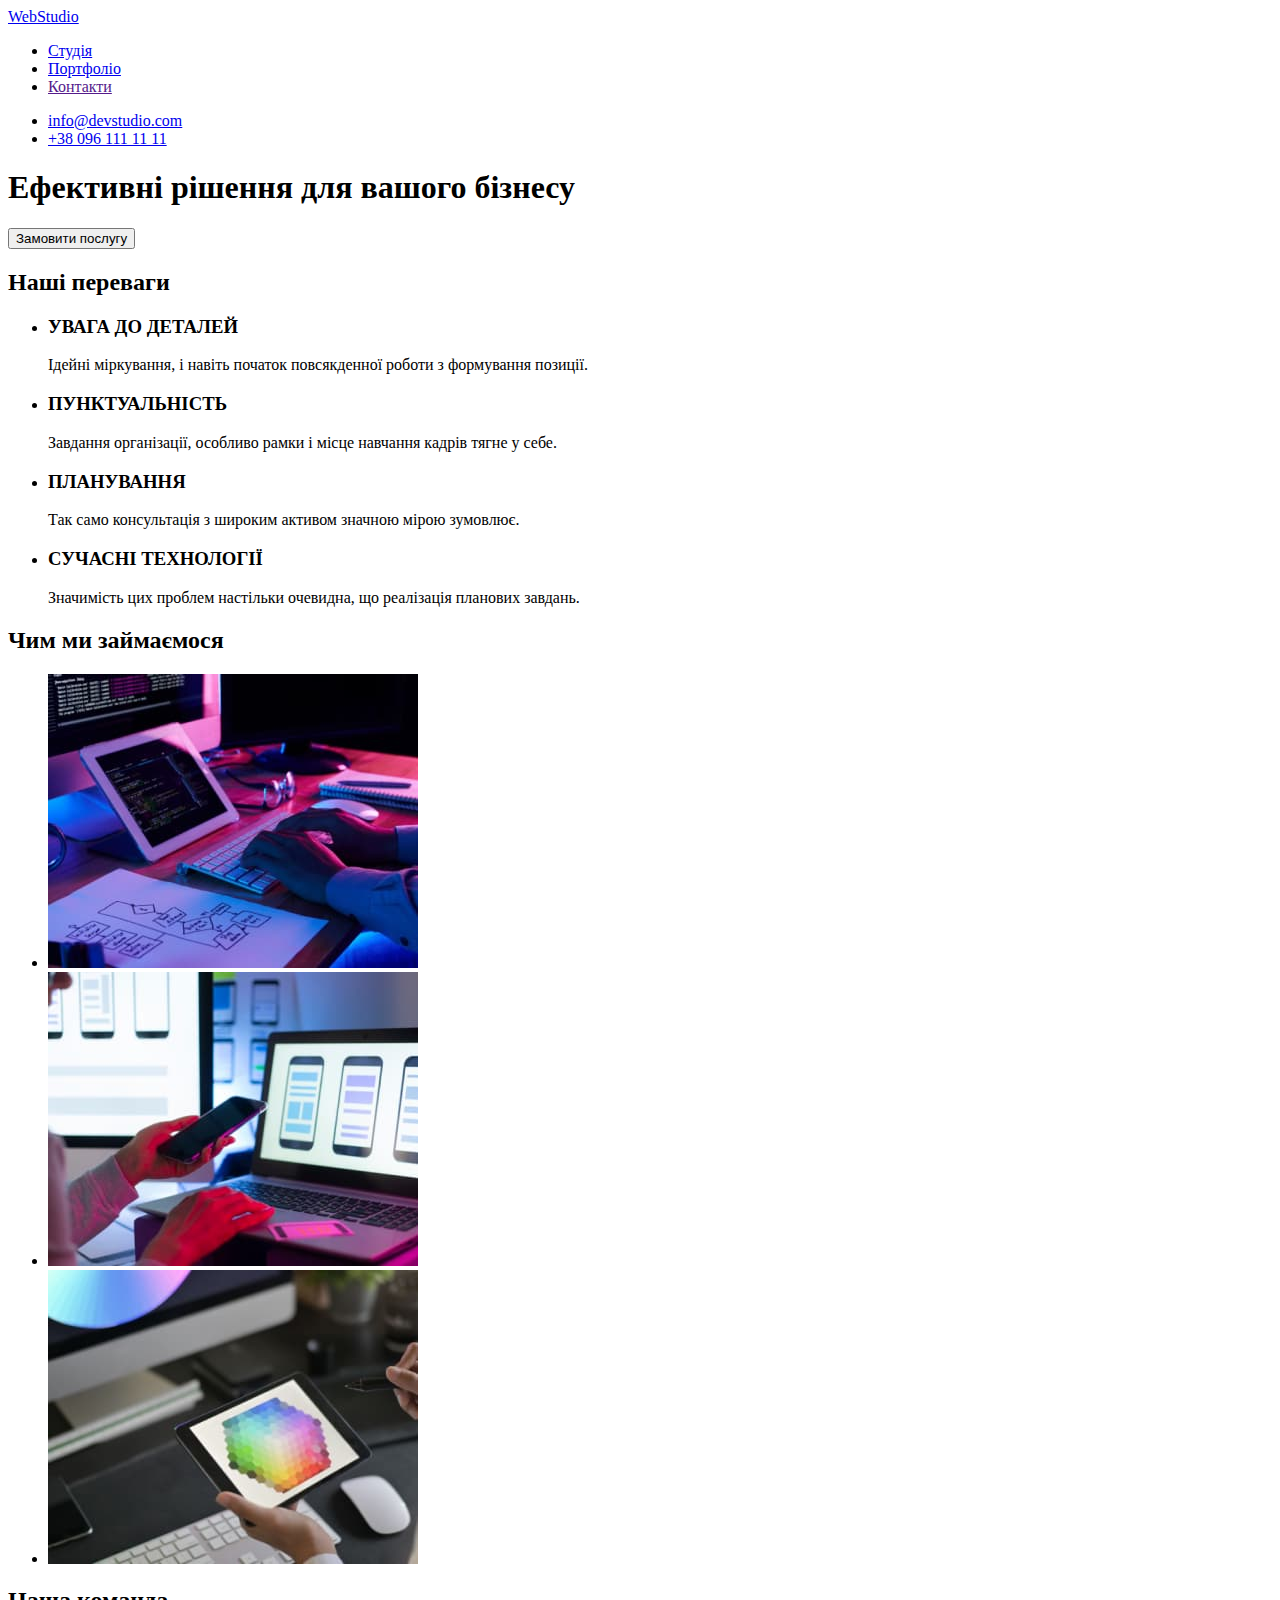
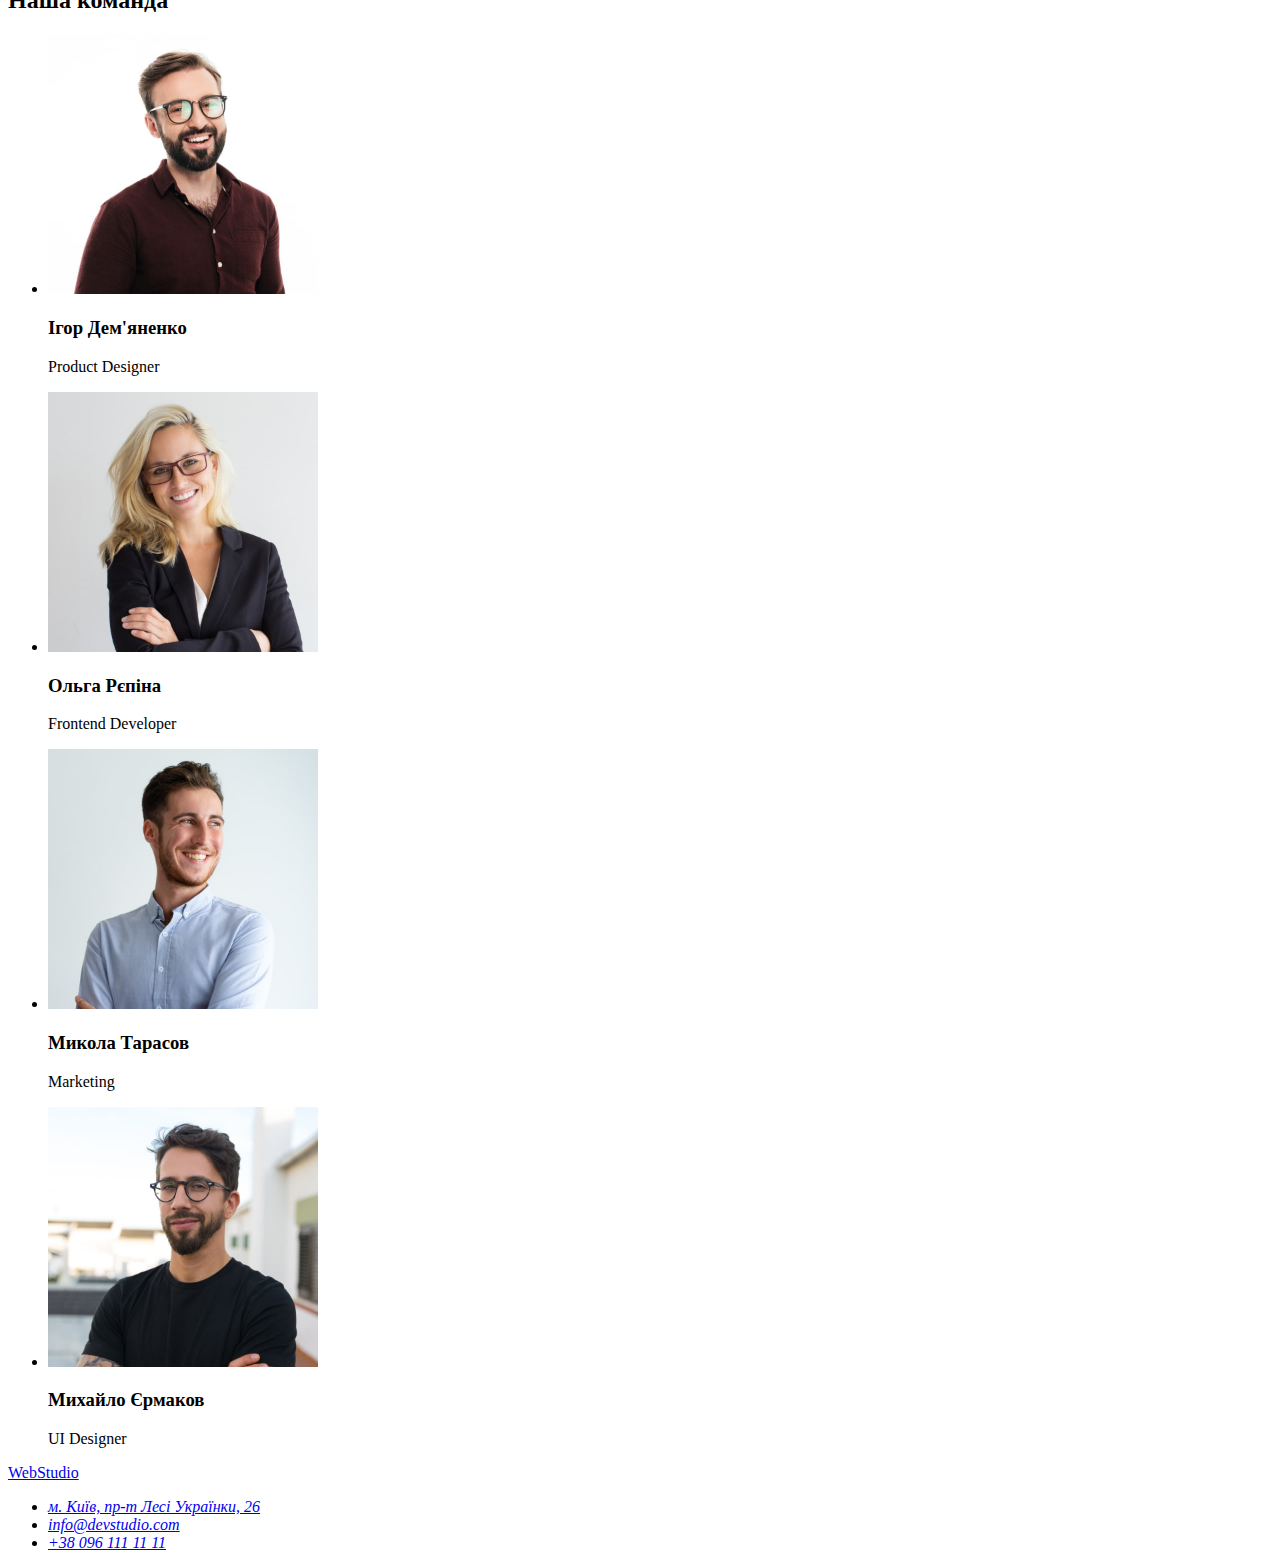
==== index.html @ 8eeb4681 "Portfolio" ====
<!DOCTYPE html>
<html lang="uk">
  <head>
    <meta charset="UTF-8" />
    <meta http-equiv="X-UA-Compatible" content="IE=edge" />
    <meta name="viewport" content="width=device-width, initial-scale=1.0" />
    <title>Document</title>
  </head>
  <body>
    <!--Header-->
    <header>
      <nav>
        <a href="./index.html">WebStudio</a>
        <ul>
          <li><a href="./index.html">Студія</a></li>
          <li><a href="./portfolio.html">Портфоліо</a></li>
          <li><a href="">Контакти</a></li>
        </ul>
      </nav>
      <ul>
        <li><a href="mailto:info@devstudio.com">info@devstudio.com</a></li>
        <li><a href="tel:+380961111111">+38 096 111 11 11</a></li>
      </ul>
    </header>
    <!-- Main -->
    <main>
      <!--Hero-->
      <section>
        <h1>Ефективні рішення для вашого бізнесу</h1>
        <button type="button">Замовити послугу</button>
      </section>
      <!--Our advantages-->
      <section>
        <h2>Наші переваги</h2>
        <ul>
          <li>
            <h3>УВАГА ДО ДЕТАЛЕЙ</h3>
            <p>Ідейні міркування, і навіть початок повсякденної роботи з формування позиції.</p>
          </li>
          <li>
            <h3>ПУНКТУАЛЬНІСТЬ</h3>
            <p>Завдання організації, особливо рамки і місце навчання кадрів тягне у себе.</p>
          </li>
          <li>
            <h3>ПЛАНУВАННЯ</h3>
            <p>Так само консультація з широким активом значною мірою зумовлює.</p>
          </li>
          <li>
            <h3>СУЧАСНІ ТЕХНОЛОГІЇ</h3>
            <p>Значимість цих проблем настільки очевидна, що реалізація планових завдань.</p>
          </li>
        </ul>
      </section>
      <!--What do we do?-->
      <section>
        <h2>Чим ми займаємося</h2>
        <ul>
          <li><img src="./imajes/img1.jpg" alt="Працює за комп'ютером" width="370" /></li>
          <li><img src="./imajes/img2.jpg" alt="Працює за комп'ютером" width="370" /></li>
          <li><img src="./imajes/img3.jpg" alt="Працює за комп'ютером" width="370" /></li>
        </ul>
      </section>
      <!-- Our team -->
      <section>
        <h2>Наша команда</h2>
        <ul>
          <li>
            <img
              src="./imajes/product_designer.jpg"
              alt="Фото продуктового дизайнера"
              width="270"
            />
            <h3>Ігор Дем'яненко</h3>
            <p>Product Designer</p>
          </li>
          <li>
            <img
              src="./imajes/front-end-developer.jpg"
              alt="Фото фронтенд розробника"
              width="270"
            />
            <h3>Ольга Рєпіна</h3>
            <p>Frontend Developer</p>
          </li>
          <li>
            <img src="./imajes/marketiing.jpg" alt="Фото маркетолога" width="270" />
            <h3>Микола Тарасов</h3>
            <p>Marketing</p>
          </li>
          <li>
            <img src="./imajes/ui-designer.jpg" alt="Фото дизайнера" width="270" />
            <h3>Михайло Єрмаков</h3>
            <p>UI Designer</p>
          </li>
        </ul>
      </section>
    </main>
    <!-- Footeer -->
    <footer>
      <a href="./index.html">WebStudio</a>
      <address>
        <ul>
          <li>
            <a href="https://goo.gl/maps/4eTBozPo4Wdr3xK28" target="_blank" rel="noopener nofollow">
              м. Київ, пр-т Лесі Українки, 26
            </a>
          </li>
          <li>
            <a href="mailto:info@devstudio.com">info@devstudio.com</a>
          </li>
          <li>
            <a href="tel:+380961111111">+38 096 111 11 11</a>
          </li>
        </ul>
      </address>
    </footer>
  </body>
</html>
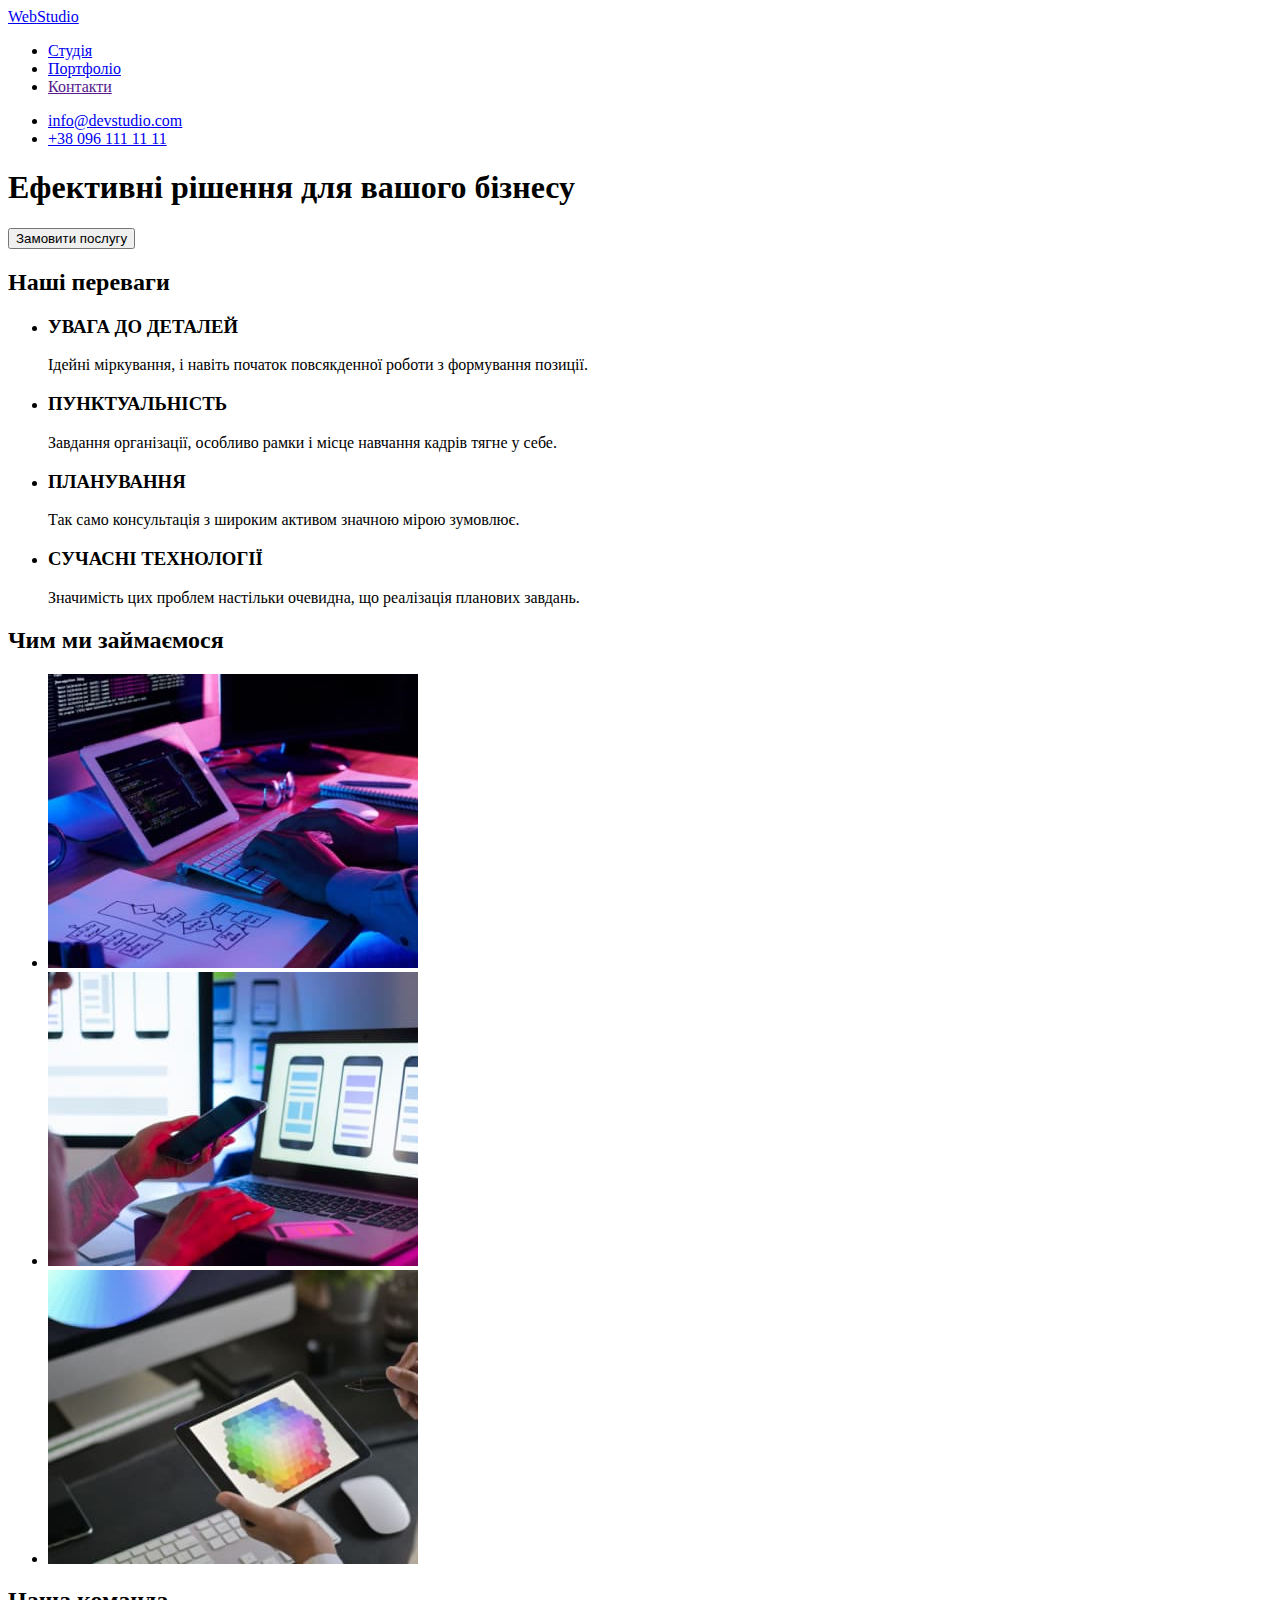
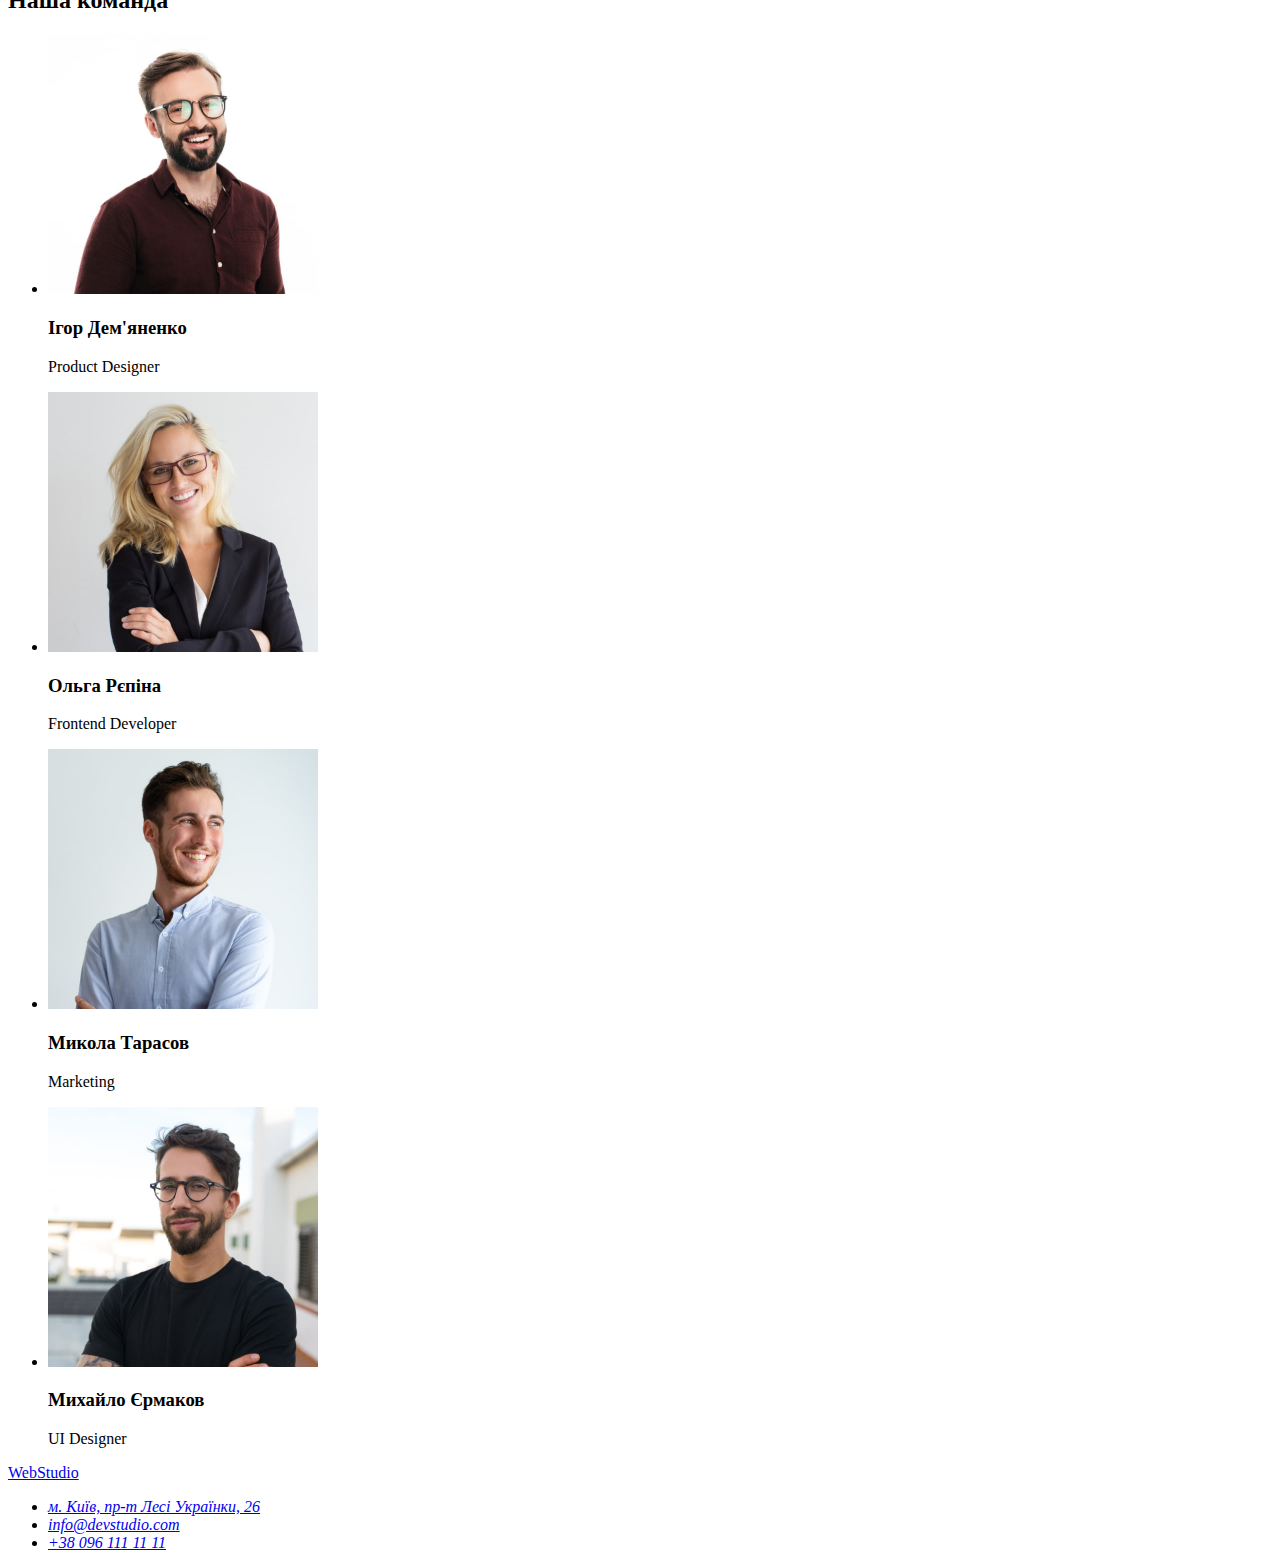
==== commit 86fae9e8: "CSS for portfolio page" ====
--- a/index.html
+++ b/index.html
@@ -5,21 +5,41 @@
     <meta http-equiv="X-UA-Compatible" content="IE=edge" />
     <meta name="viewport" content="width=device-width, initial-scale=1.0" />
     <title>Document</title>
+    <link rel="preconnect" href="https://fonts.googleapis.com" />
+    <link rel="preconnect" href="https://fonts.gstatic.com" crossorigin />
+    <link
+      href="https://fonts.googleapis.com/css2?family=Raleway:wght@700&family=Roboto:wght@400;500;700;900&display=swap"
+      rel="stylesheet"
+    />
+    <link rel="stylesheet" href="./css/index.html.styles.css" />
   </head>
   <body>
     <!--Header-->
-    <header>
+    <header class="site-header">
       <nav>
-        <a href="./index.html">WebStudio</a>
-        <ul>
-          <li><a href="./index.html">Студія</a></li>
-          <li><a href="./portfolio.html">Портфоліо</a></li>
-          <li><a href="">Контакти</a></li>
+        <a href="./index.html" class="site-logo link"
+          ><span class="word-web">Web</span
+          ><span class="word-studio">Studio</span>
+        </a>
+        <ul class="site-nav list">
+          <li><a href="./index.html" class="site-nav-link link">Студія</a></li>
+          <li>
+            <a href="./portfolio.html" class="site-nav-link link">Портфоліо</a>
+          </li>
+          <li><a href="" class="site-nav-link link">Контакти</a></li>
         </ul>
       </nav>
-      <ul>
-        <li><a href="mailto:info@devstudio.com">info@devstudio.com</a></li>
-        <li><a href="tel:+380961111111">+38 096 111 11 11</a></li>
+      <ul class="site-auth list">
+        <li>
+          <a href="mailto:info@devstudio.com" class="site-mail link"
+            >info@devstudio.com</a
+          >
+        </li>
+        <li>
+          <a href="tel:+380961111111" class="site-tel link"
+            >+38 096 111 11 11</a
+          >
+        </li>
       </ul>
     </header>
     <!-- Main -->
@@ -35,19 +55,30 @@
         <ul>
           <li>
             <h3>УВАГА ДО ДЕТАЛЕЙ</h3>
-            <p>Ідейні міркування, і навіть початок повсякденної роботи з формування позиції.</p>
+            <p>
+              Ідейні міркування, і навіть початок повсякденної роботи з
+              формування позиції.
+            </p>
           </li>
           <li>
             <h3>ПУНКТУАЛЬНІСТЬ</h3>
-            <p>Завдання організації, особливо рамки і місце навчання кадрів тягне у себе.</p>
+            <p>
+              Завдання організації, особливо рамки і місце навчання кадрів тягне
+              у себе.
+            </p>
           </li>
           <li>
             <h3>ПЛАНУВАННЯ</h3>
-            <p>Так само консультація з широким активом значною мірою зумовлює.</p>
+            <p>
+              Так само консультація з широким активом значною мірою зумовлює.
+            </p>
           </li>
           <li>
             <h3>СУЧАСНІ ТЕХНОЛОГІЇ</h3>
-            <p>Значимість цих проблем настільки очевидна, що реалізація планових завдань.</p>
+            <p>
+              Значимість цих проблем настільки очевидна, що реалізація планових
+              завдань.
+            </p>
           </li>
         </ul>
       </section>
@@ -55,9 +86,27 @@
       <section>
         <h2>Чим ми займаємося</h2>
         <ul>
-          <li><img src="./imajes/img1.jpg" alt="Працює за комп'ютером" width="370" /></li>
-          <li><img src="./imajes/img2.jpg" alt="Працює за комп'ютером" width="370" /></li>
-          <li><img src="./imajes/img3.jpg" alt="Працює за комп'ютером" width="370" /></li>
+          <li>
+            <img
+              src="./imajes/img1.jpg"
+              alt="Працює за комп'ютером"
+              width="370"
+            />
+          </li>
+          <li>
+            <img
+              src="./imajes/img2.jpg"
+              alt="Працює за комп'ютером"
+              width="370"
+            />
+          </li>
+          <li>
+            <img
+              src="./imajes/img3.jpg"
+              alt="Працює за комп'ютером"
+              width="370"
+            />
+          </li>
         </ul>
       </section>
       <!-- Our team -->
@@ -83,12 +132,20 @@
             <p>Frontend Developer</p>
           </li>
           <li>
-            <img src="./imajes/marketiing.jpg" alt="Фото маркетолога" width="270" />
+            <img
+              src="./imajes/marketiing.jpg"
+              alt="Фото маркетолога"
+              width="270"
+            />
             <h3>Микола Тарасов</h3>
             <p>Marketing</p>
           </li>
           <li>
-            <img src="./imajes/ui-designer.jpg" alt="Фото дизайнера" width="270" />
+            <img
+              src="./imajes/ui-designer.jpg"
+              alt="Фото дизайнера"
+              width="270"
+            />
             <h3>Михайло Єрмаков</h3>
             <p>UI Designer</p>
           </li>
@@ -101,7 +158,11 @@
       <address>
         <ul>
           <li>
-            <a href="https://goo.gl/maps/4eTBozPo4Wdr3xK28" target="_blank" rel="noopener nofollow">
+            <a
+              href="https://goo.gl/maps/4eTBozPo4Wdr3xK28"
+              target="_blank"
+              rel="noopener nofollow"
+            >
               м. Київ, пр-т Лесі Українки, 26
             </a>
           </li>
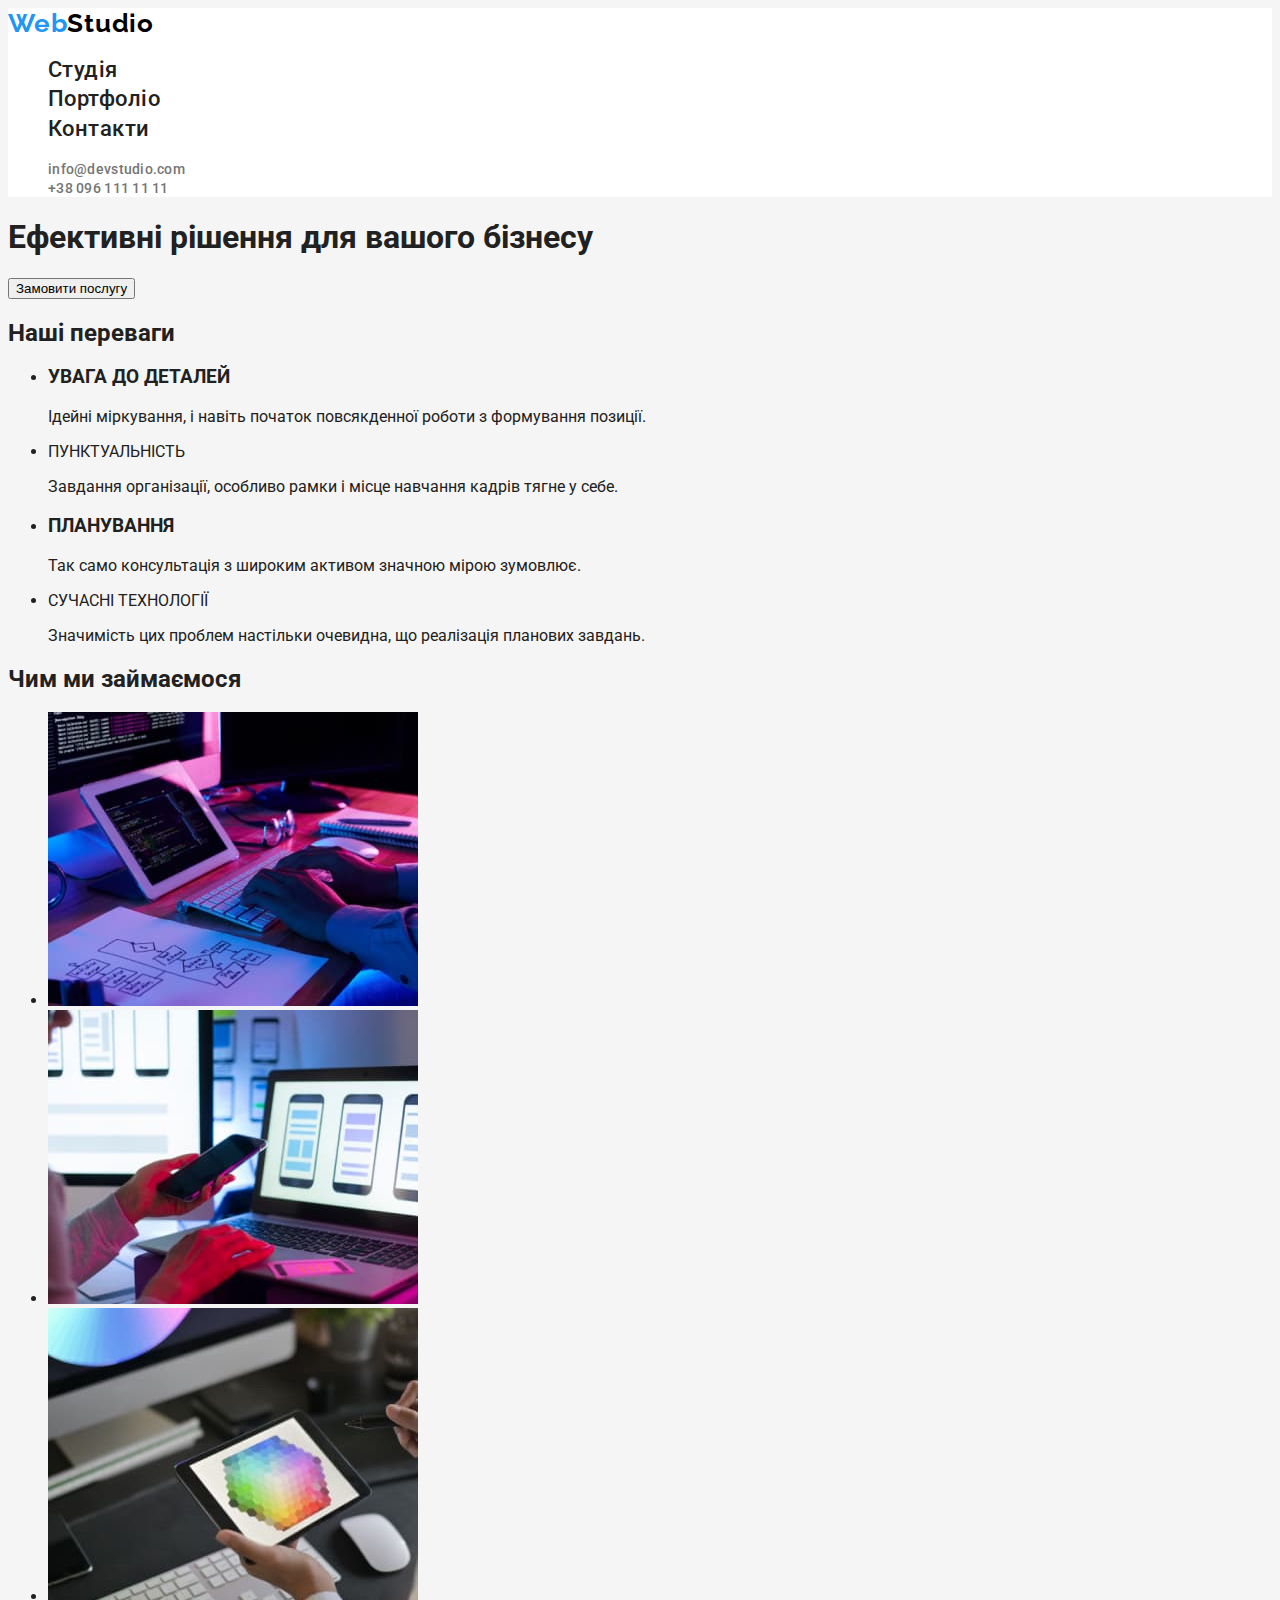
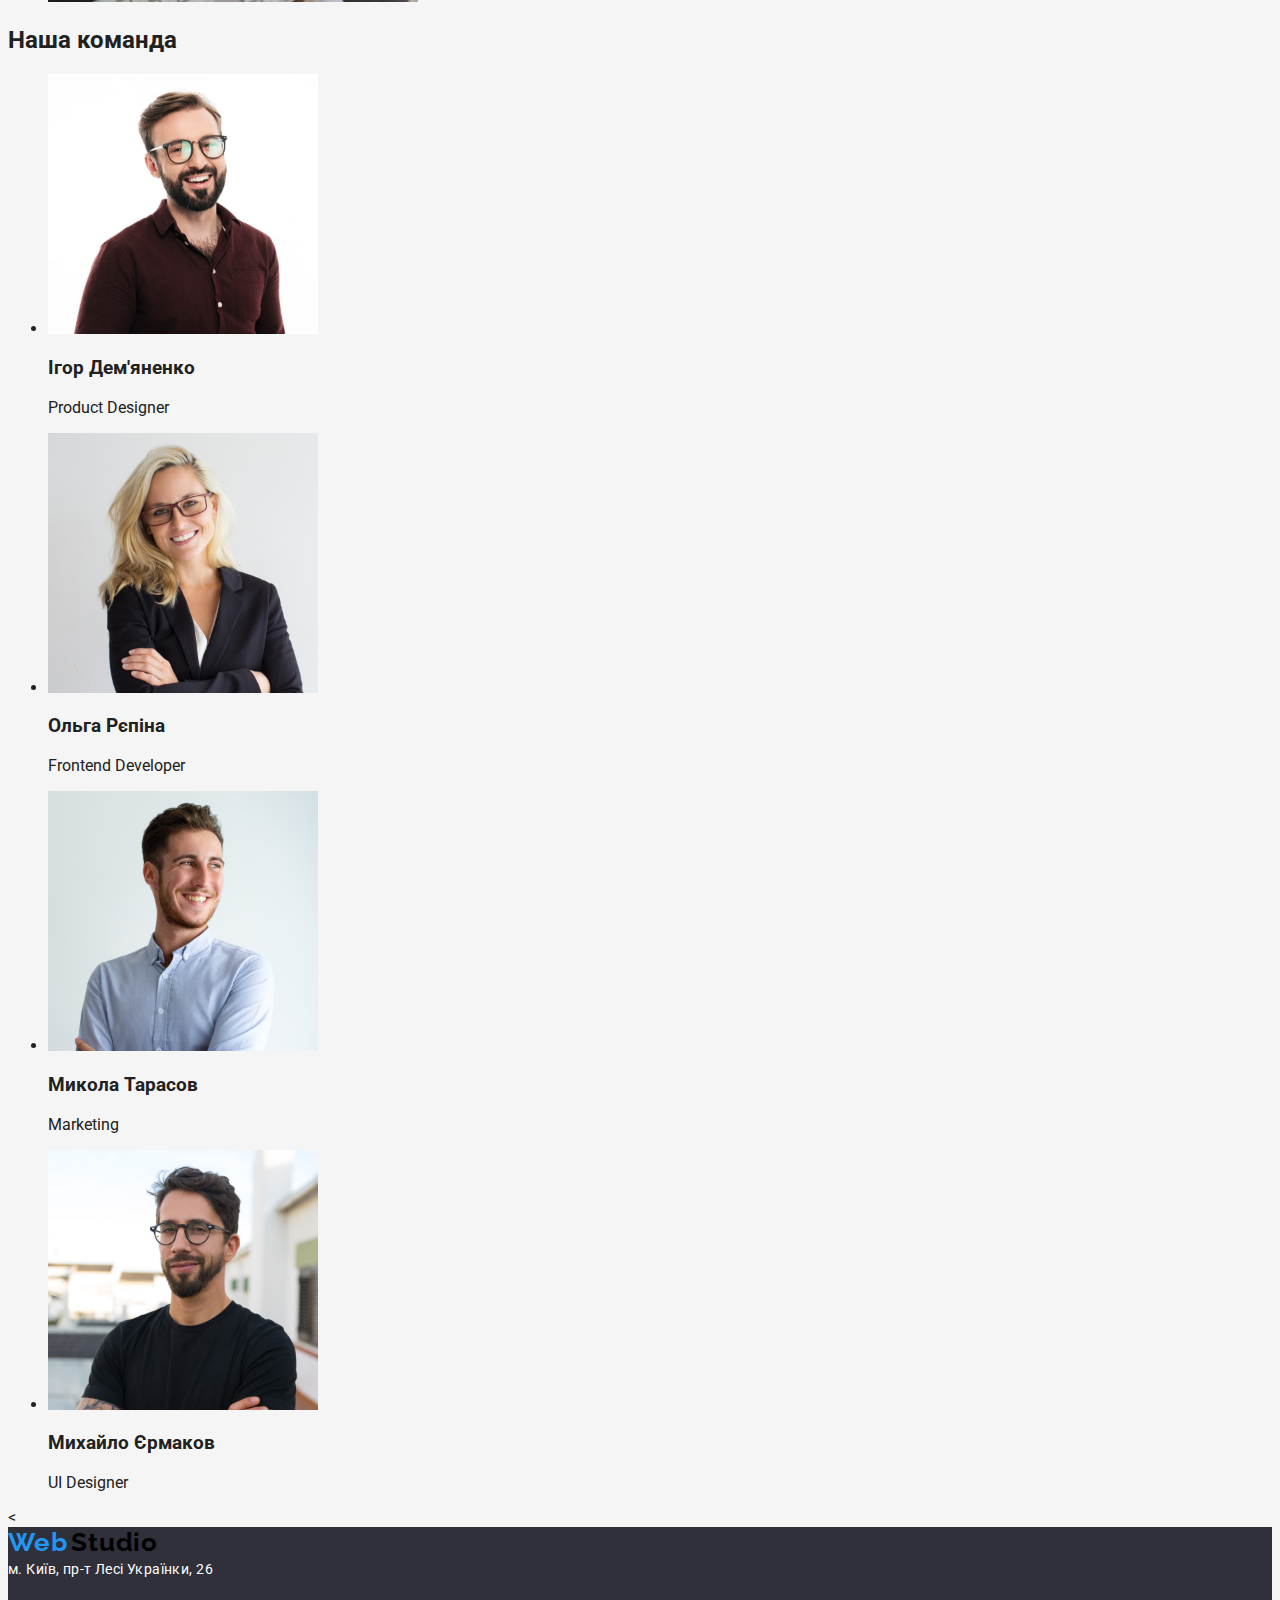
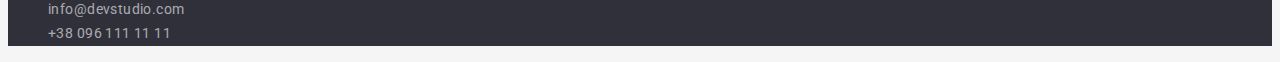
==== commit 5ce1590e: "index html added classes" ====
--- a/index.html
+++ b/index.html
@@ -11,15 +11,15 @@
       href="https://fonts.googleapis.com/css2?family=Raleway:wght@700&family=Roboto:wght@400;500;700;900&display=swap"
       rel="stylesheet"
     />
-    <link rel="stylesheet" href="./css/index.html.styles.css" />
+    <link rel="stylesheet" href="./css/styles.css" />
   </head>
   <body>
     <!--Header-->
     <header class="site-header">
       <nav>
         <a href="./index.html" class="site-logo link"
-          ><span class="word-web">Web</span
-          ><span class="word-studio">Studio</span>
+          ><span class="logo-word-web">Web</span
+          ><span class="logo-word-studio">Studio</span>
         </a>
         <ul class="site-nav list">
           <li><a href="./index.html" class="site-nav-link link">Студія</a></li>
@@ -29,53 +29,53 @@
           <li><a href="" class="site-nav-link link">Контакти</a></li>
         </ul>
       </nav>
-      <ul class="site-auth list">
+      <ul class="list">
         <li>
-          <a href="mailto:info@devstudio.com" class="site-mail link"
+          <a href="mailto:info@devstudio.com" class="site-nav-contacts link"
             >info@devstudio.com</a
           >
         </li>
         <li>
-          <a href="tel:+380961111111" class="site-tel link"
+          <a href="tel:+380961111111" class="site-nav-contacts link"
             >+38 096 111 11 11</a
           >
         </li>
       </ul>
     </header>
     <!-- Main -->
-    <main>
+    <main class="studio-main">
       <!--Hero-->
-      <section>
-        <h1>Ефективні рішення для вашого бізнесу</h1>
-        <button type="button">Замовити послугу</button>
+      <section class="studio-hero">
+        <h1 class="studiio-hero-title">Ефективні рішення для вашого бізнесу</h1>
+        <button type="button" class="studiio-hero-btn">Замовити послугу</button>
       </section>
       <!--Our advantages-->
-      <section>
-        <h2>Наші переваги</h2>
-        <ul>
-          <li>
-            <h3>УВАГА ДО ДЕТАЛЕЙ</h3>
-            <p>
+      <section class="advantages">
+        <h2 class="advantages-title">Наші переваги</h2>
+        <ul class="advantages-list">
+          <li class="advanteges-item">
+            <h3 class="advantages-name">УВАГА ДО ДЕТАЛЕЙ</h3>
+            <p class="advantages-text">
               Ідейні міркування, і навіть початок повсякденної роботи з
               формування позиції.
             </p>
           </li>
-          <li>
-            <h3>ПУНКТУАЛЬНІСТЬ</h3>
-            <p>
+          <li class="advanteges-item">
+            <h class="advantages-name" 3>ПУНКТУАЛЬНІСТЬ</h>
+            <p class="advantages-text">
               Завдання організації, особливо рамки і місце навчання кадрів тягне
               у себе.
             </p>
           </li>
-          <li>
-            <h3>ПЛАНУВАННЯ</h3>
-            <p>
+          <li class="advanteges-item">
+            <h3 class="advantages-name">ПЛАНУВАННЯ</h3>
+            <p class="advantages-text">
               Так само консультація з широким активом значною мірою зумовлює.
             </p>
           </li>
-          <li>
-            <h3>СУЧАСНІ ТЕХНОЛОГІЇ</h3>
-            <p>
+          <li class="advanteges-item">
+            <h class="advantages-name" 3>СУЧАСНІ ТЕХНОЛОГІЇ</h>
+            <p class="advantages-text">
               Значимість цих проблем настільки очевидна, що реалізація планових
               завдань.
             </p>
@@ -83,24 +83,24 @@
         </ul>
       </section>
       <!--What do we do?-->
-      <section>
-        <h2>Чим ми займаємося</h2>
-        <ul>
-          <li>
+      <section class="company-servise">
+        <h2 class="service-title">Чим ми займаємося</h2>
+        <ul class="serviise-list">
+          <li class="service-item">
             <img
               src="./imajes/img1.jpg"
               alt="Працює за комп'ютером"
               width="370"
             />
           </li>
-          <li>
+          <li class="service-item">
             <img
               src="./imajes/img2.jpg"
               alt="Працює за комп'ютером"
               width="370"
             />
           </li>
-          <li>
+          <li class="service-item">
             <img
               src="./imajes/img3.jpg"
               alt="Працює за комп'ютером"
@@ -110,67 +110,78 @@
         </ul>
       </section>
       <!-- Our team -->
-      <section>
-        <h2>Наша команда</h2>
-        <ul>
-          <li>
+      <section class="team">
+        <h2 class="team-title">Наша команда</h2>
+        <ul class="team-list">
+          <li class="team-item">
             <img
               src="./imajes/product_designer.jpg"
               alt="Фото продуктового дизайнера"
               width="270"
+              class="team-img"
             />
-            <h3>Ігор Дем'яненко</h3>
-            <p>Product Designer</p>
+            <h3 class="team-member">Ігор Дем'яненко</h3>
+            <p class="team-post">Product Designer</p>
           </li>
-          <li>
+          <li class="team-item">
             <img
               src="./imajes/front-end-developer.jpg"
               alt="Фото фронтенд розробника"
               width="270"
+              class="team-img"
             />
-            <h3>Ольга Рєпіна</h3>
-            <p>Frontend Developer</p>
+            <h3 class="team-member">Ольга Рєпіна</h3>
+            <p class="team-post">Frontend Developer</p>
           </li>
-          <li>
+          <li class="team-item">
             <img
               src="./imajes/marketiing.jpg"
               alt="Фото маркетолога"
               width="270"
+              class="team-img"
             />
-            <h3>Микола Тарасов</h3>
-            <p>Marketing</p>
+            <h3 class="team-member">Микола Тарасов</h3>
+            <p class="team-post">Marketing</p>
           </li>
-          <li>
+          <li class="team-item">
             <img
               src="./imajes/ui-designer.jpg"
               alt="Фото дизайнера"
               width="270"
+              class="team-img"
             />
-            <h3>Михайло Єрмаков</h3>
-            <p>UI Designer</p>
+            <h3 class="team-member">Михайло Єрмаков</h3>
+            <p class="team-post">UI Designer</p>
           </li>
         </ul>
       </section>
     </main>
     <!-- Footeer -->
-    <footer>
-      <a href="./index.html">WebStudio</a>
-      <address>
-        <ul>
+    <
+    <footer class="footeer">
+      <a href="./index.html" class="site-logo link">
+        <span class="logo-word-web">Web</span>
+        <span class="logo-word-studio">Studio</span>
+      </a>
+      <address class="adress">
+        <a
+          href="https://goo.gl/maps/4eTBozPo4Wdr3xK28"
+          target="_blank"
+          rel="noopener nofollow"
+          class="map-link link"
+        >
+          м. Київ, пр-т Лесі Українки, 26
+        </a>
+        <ul class="list">
           <li>
-            <a
-              href="https://goo.gl/maps/4eTBozPo4Wdr3xK28"
-              target="_blank"
-              rel="noopener nofollow"
+            <a href="mailto:info@devstudio.com" class="footer-contacts link"
+              >info@devstudio.com</a
             >
-              м. Київ, пр-т Лесі Українки, 26
-            </a>
           </li>
           <li>
-            <a href="mailto:info@devstudio.com">info@devstudio.com</a>
-          </li>
-          <li>
-            <a href="tel:+380961111111">+38 096 111 11 11</a>
+            <a href="tel:+380961111111" class="footer-contacts link"
+              >+38 096 111 11 11</a
+            >
           </li>
         </ul>
       </address>
--- a/css/styles.css
+++ b/css/styles.css
@@ -0,0 +1,141 @@
+:root {
+  /* Colors */
+  --main-text-color: #212121;
+  --main-link-color: #212121;
+  --btn-color: #212121;
+  --btn-background-color: #f5f4fa;
+  --second-text-color: #757575;
+  --third-text-color: #ffffff;
+  --btn-hover-color: #ffffff;
+  --btn-hover-background-color: #2196f3;
+  --main-background-color: #f5f5f5;
+  --link-hover-color: #2196f3;
+  --logo-color-1: #2196f3;
+  --logo-color-2: #000000;
+  --footer-background-color: #2f303a;
+  --header-background-color: #ffffff;
+}
+body {
+  font-family: "roboto", sans-serif;
+  color: var(--main-text-color);
+  background-color: var(--main-background-color);
+}
+.list {
+  list-style: none;
+}
+.link {
+  text-decoration: none;
+}
+.link:hover,
+.link:focus {
+  color: var(--link-hover-color);
+}
+.visually-hidden {
+  position: absolute;
+  white-space: nowrap;
+  width: 1px;
+  height: 1px;
+  overflow: hidden;
+  border: 0;
+  padding: 0;
+  clip: rect(0 0 0 0);
+  clip-path: inset(50%);
+  margin: -1px;
+}
+/* ----------SITE HEADER---------- */
+.site-header {
+  background-color: var(--header-background-color);
+}
+.logo-word-web {
+  font-family: "Raleway", sans-serif;
+  font-style: normal;
+  font-weight: 700;
+  font-size: 26px;
+  line-height: 31px;
+  letter-spacing: 0.03em;
+  color: var(--logo-color-1);
+}
+.logo-word-studio {
+  font-family: "Raleway", sans-serif;
+  font-weight: 700;
+  font-size: 26px;
+  line-height: 1.19;
+  letter-spacing: 0.03em;
+  color: var(--logo-color-2);
+}
+.site-nav-link {
+  font-weight: 500;
+  font-size: 22px;
+  line-height: 1.33;
+  letter-spacing: 0.02em;
+  color: var(--main-link-color);
+}
+.site-nav-contacts {
+  font-weight: 500;
+  font-size: 14px;
+  line-height: 1.14;
+  letter-spacing: 0.02em;
+  color: var(--second-text-color);
+}
+/*----------STUDIIO PAGE MAIN----------*/
+
+/*----------PORTFOLIO PAGE MAIN----------*/
+.filter-btn {
+  font-family: inherit;
+  font-weight: 500;
+  font-size: 16px;
+  line-height: 1.6;
+  text-align: center;
+  letter-spacing: 0.03em;
+  color: var(--btn-color);
+  background: var(--btn-bacground-color);
+}
+.filter-btn:hover,
+.filter-btn:focus {
+  font-family: inherit;
+  font-weight: 500;
+  font-size: 16px;
+  line-height: 1.62;
+  text-align: center;
+  letter-spacing: 0.03em;
+  color: var(--btn-hover-color);
+  background: var(--btn-hover-background-color);
+  box-shadow: 0px 3px 1px rgba(0, 0, 0, 0.1), 0px 1px 2px rgba(0, 0, 0, 0.08),
+    0px 2px 2px rgba(0, 0, 0, 0.12);
+  border-radius: 4px;
+}
+/* ----------PORTFOIO PROJECTS---------- */
+.project-title {
+  font-weight: 700;
+  font-size: 18px;
+  line-height: 2;
+  letter-spacing: 0.06em;
+  color: var(--main-text-color);
+}
+.project-type {
+  font-weight: 400;
+  font-size: 16px;
+  line-height: 1.87;
+  letter-spacing: 0.03em;
+  color: var(--second-text-color);
+}
+/* ----------FOOTER---------- */
+.footeer {
+  background-color: var(--footer-background-color);
+}
+.adress {
+  font-style: normal;
+}
+.map-link {
+  font-size: 14px;
+  line-height: 1.71;
+  letter-spacing: 0.03em;
+  color: var(--third-text-color);
+}
+.footer-contacts {
+  font-weight: 400;
+  font-size: 14px;
+  line-height: 1.71;
+  letter-spacing: 0.03em;
+  color: rgba(255, 255, 255, 0.6);
+}
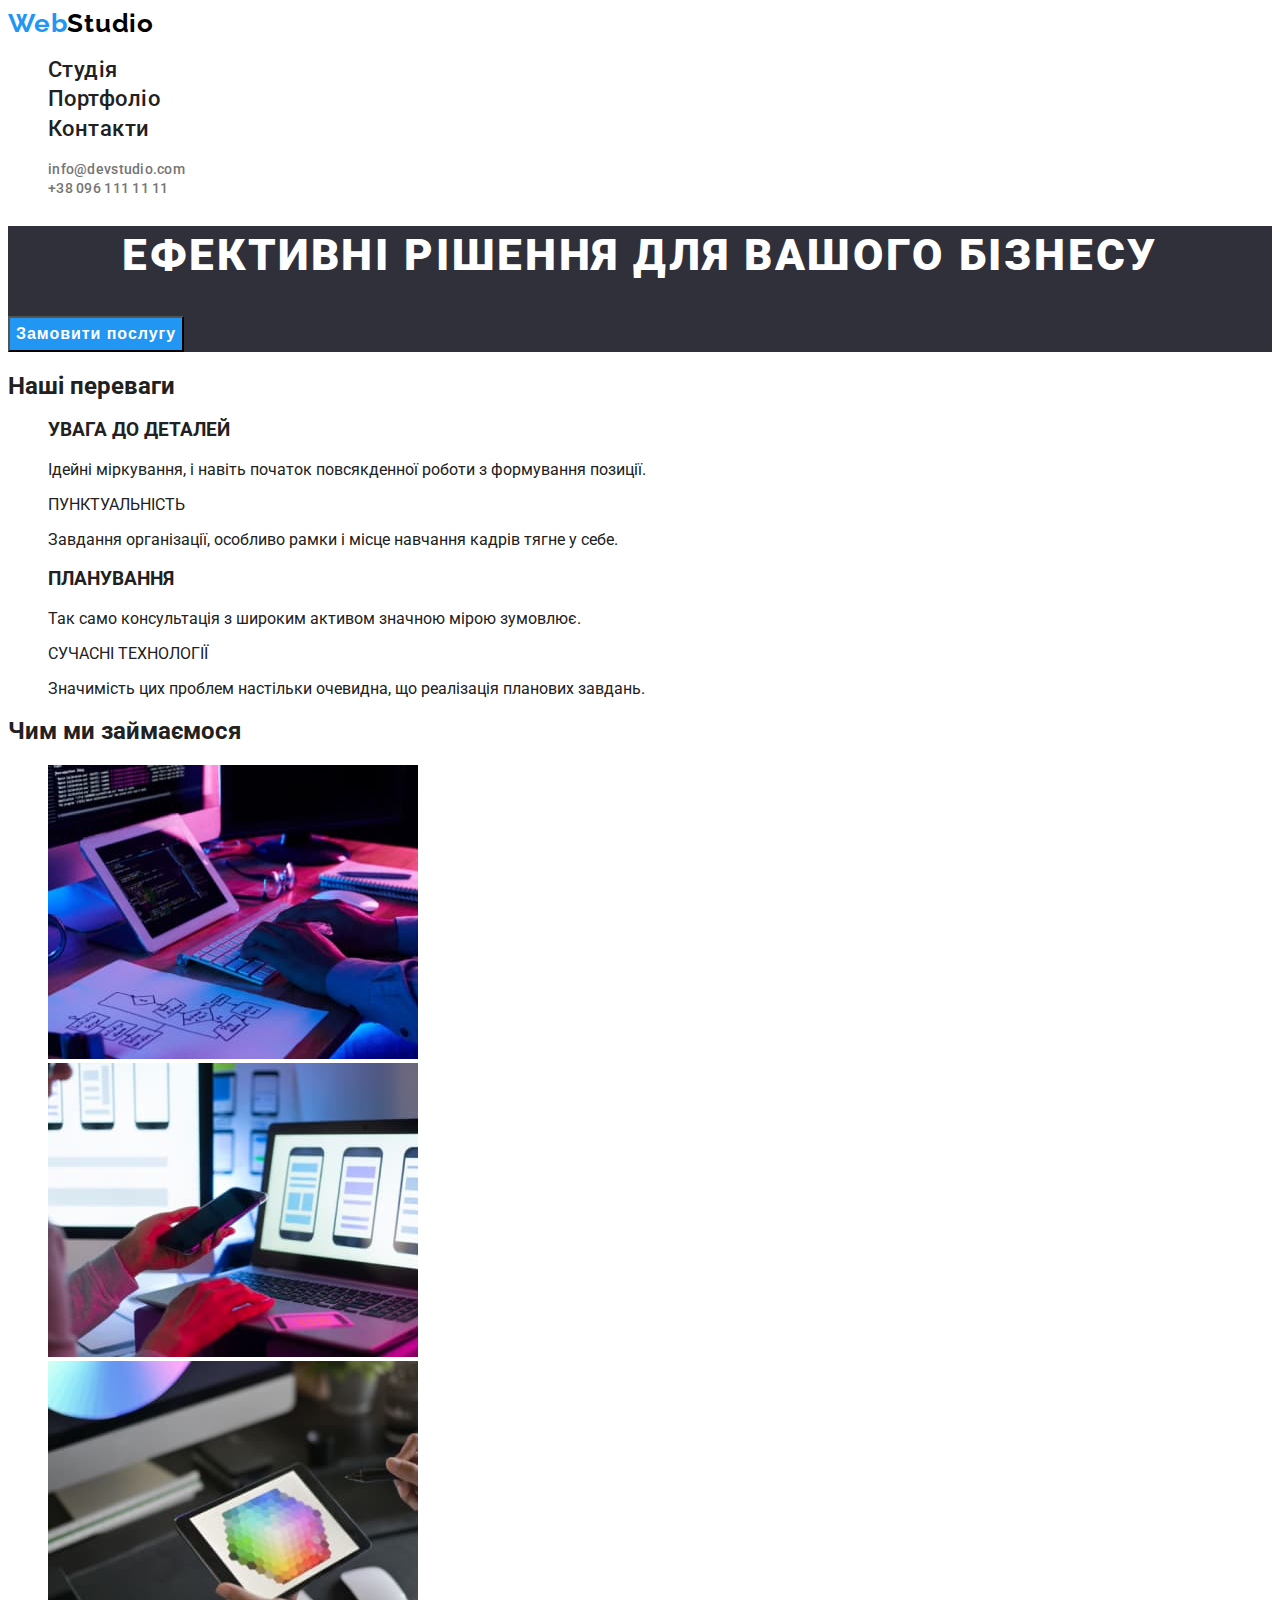
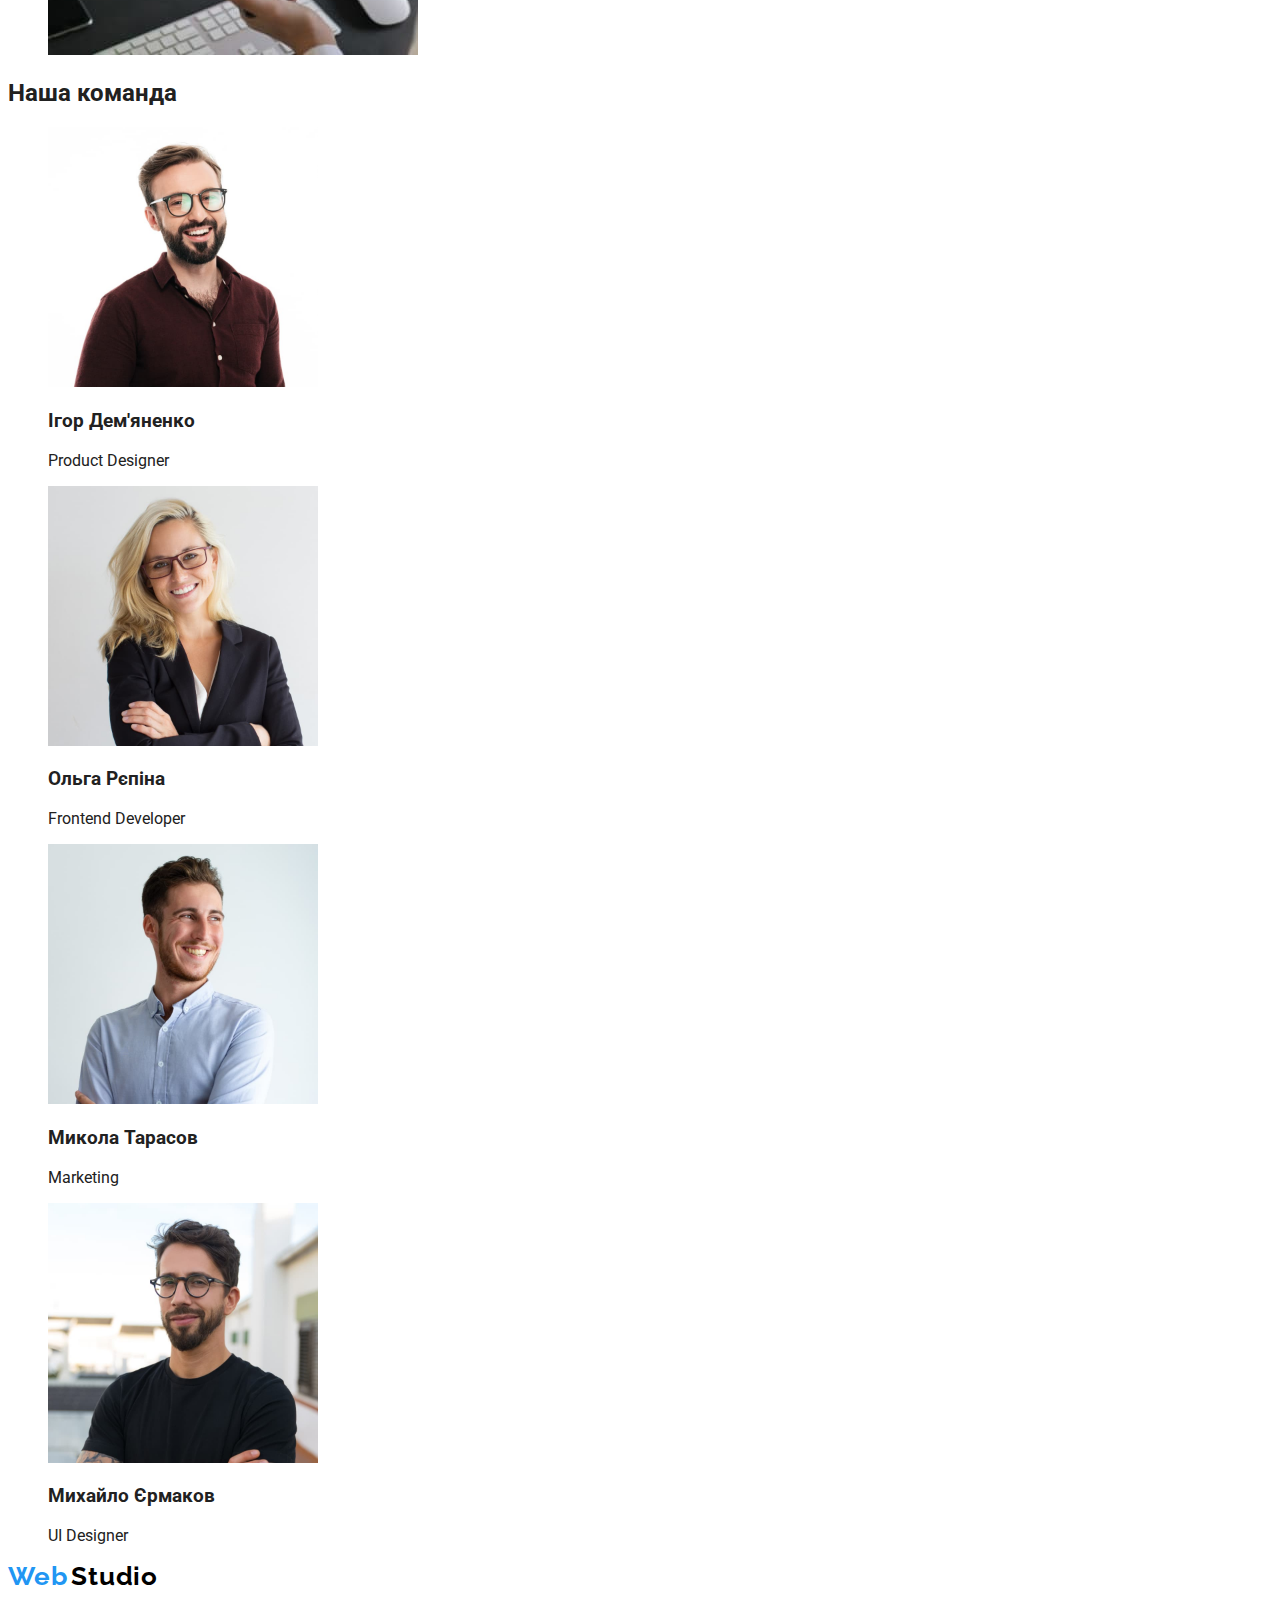
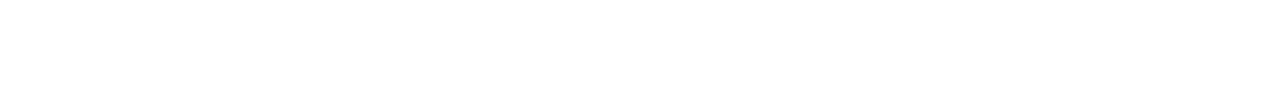
==== commit ae33aba4: "html styles beginning" ====
--- a/index.html
+++ b/index.html
@@ -52,7 +52,7 @@
       <!--Our advantages-->
       <section class="advantages">
         <h2 class="advantages-title">Наші переваги</h2>
-        <ul class="advantages-list">
+        <ul class="advantages-list list">
           <li class="advanteges-item">
             <h3 class="advantages-name">УВАГА ДО ДЕТАЛЕЙ</h3>
             <p class="advantages-text">
@@ -73,7 +73,7 @@
               Так само консультація з широким активом значною мірою зумовлює.
             </p>
           </li>
-          <li class="advanteges-item">
+          <li class="advanteges-item link">
             <h class="advantages-name" 3>СУЧАСНІ ТЕХНОЛОГІЇ</h>
             <p class="advantages-text">
               Значимість цих проблем настільки очевидна, що реалізація планових
@@ -85,7 +85,7 @@
       <!--What do we do?-->
       <section class="company-servise">
         <h2 class="service-title">Чим ми займаємося</h2>
-        <ul class="serviise-list">
+        <ul class="serviise-list list">
           <li class="service-item">
             <img
               src="./imajes/img1.jpg"
@@ -112,8 +112,8 @@
       <!-- Our team -->
       <section class="team">
         <h2 class="team-title">Наша команда</h2>
-        <ul class="team-list">
-          <li class="team-item">
+        <ul class="team-list list">
+          <li class="team-item link">
             <img
               src="./imajes/product_designer.jpg"
               alt="Фото продуктового дизайнера"
@@ -123,7 +123,7 @@
             <h3 class="team-member">Ігор Дем'яненко</h3>
             <p class="team-post">Product Designer</p>
           </li>
-          <li class="team-item">
+          <li class="team-item link">
             <img
               src="./imajes/front-end-developer.jpg"
               alt="Фото фронтенд розробника"
@@ -133,7 +133,7 @@
             <h3 class="team-member">Ольга Рєпіна</h3>
             <p class="team-post">Frontend Developer</p>
           </li>
-          <li class="team-item">
+          <li class="team-item link">
             <img
               src="./imajes/marketiing.jpg"
               alt="Фото маркетолога"
@@ -143,7 +143,7 @@
             <h3 class="team-member">Микола Тарасов</h3>
             <p class="team-post">Marketing</p>
           </li>
-          <li class="team-item">
+          <li class="team-item link">
             <img
               src="./imajes/ui-designer.jpg"
               alt="Фото дизайнера"
@@ -157,7 +157,6 @@
       </section>
     </main>
     <!-- Footeer -->
-    <
     <footer class="footeer">
       <a href="./index.html" class="site-logo link">
         <span class="logo-word-web">Web</span>
--- a/css/styles.css
+++ b/css/styles.css
@@ -12,13 +12,75 @@
   --link-hover-color: #2196f3;
   --logo-color-1: #2196f3;
   --logo-color-2: #000000;
-  --footer-background-color: #2f303a;
-  --header-background-color: #ffffff;
+  --first-background-color: #ffffff;
+  --second-background-color: #2f303a;
+  
 }
 body {
   font-family: "roboto", sans-serif;
   color: var(--main-text-color);
-  background-color: var(--main-background-color);
+}
+/* ----------STUDIO PEGE MAIN----------  */
+.studio-hero {
+  background-color:var(--second-background-color);
+}
+.studiio-hero-title {
+font-weight: 900;
+font-size: 44px;
+line-height: 1.36;
+text-align: center;
+letter-spacing: 0.06em;
+text-transform: uppercase;
+color:var(--first-background-color);
+}
+.studiio-hero-btn {
+  font-weight: 700;
+font-size: 16px;
+line-height: 1.88;
+display: flex;
+align-items: center;
+text-align: center;
+letter-spacing: 0.06em;
+color: #FFFFFF;
+background-color: var(--logo-color-1);
+}
+.advantages {
+}
+.advantages-title {
+}
+.advantages-list {
+}
+.list {
+}
+.advanteges-item {
+}
+.advantages-name {
+}
+.advantages-text {
+}
+.link {
+}
+.company-servise {
+}
+.service-title {
+}
+.serviise-list {
+}
+.service-item {
+}
+.team {
+}
+.team-title {
+}
+.team-list {
+}
+.team-item {
+}
+.team-img {
+}
+.team-member {
+}
+.team-post {
 }
 .list {
   list-style: none;
@@ -44,7 +106,7 @@
 }
 /* ----------SITE HEADER---------- */
 .site-header {
-  background-color: var(--header-background-color);
+  background-color: var(--first-background-color);
 }
 .logo-word-web {
   font-family: "Raleway", sans-serif;
@@ -77,8 +139,6 @@
   letter-spacing: 0.02em;
   color: var(--second-text-color);
 }
-/*----------STUDIIO PAGE MAIN----------*/
-
 /*----------PORTFOLIO PAGE MAIN----------*/
 .filter-btn {
   font-family: inherit;
@@ -121,7 +181,7 @@
 }
 /* ----------FOOTER---------- */
 .footeer {
-  background-color: var(--footer-background-color);
+  background-color: var(--second-background-color));
 }
 .adress {
   font-style: normal;
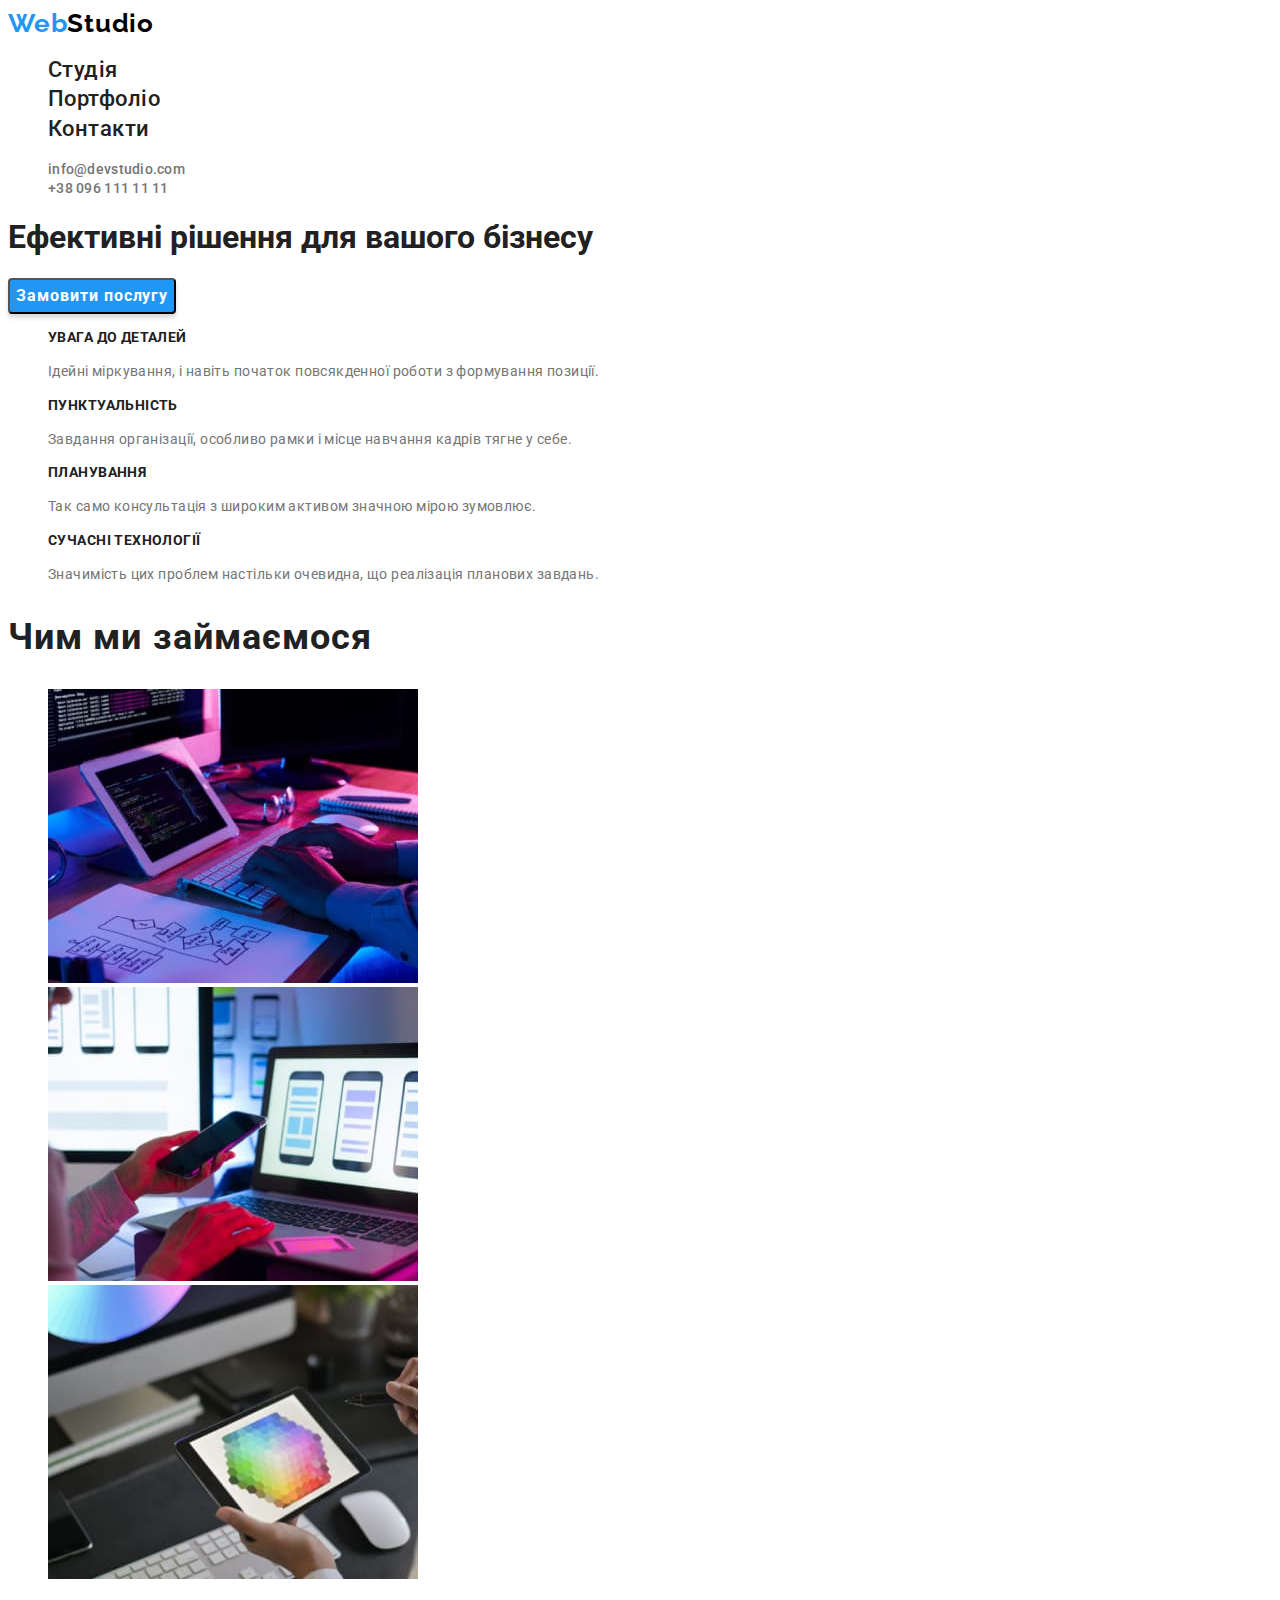
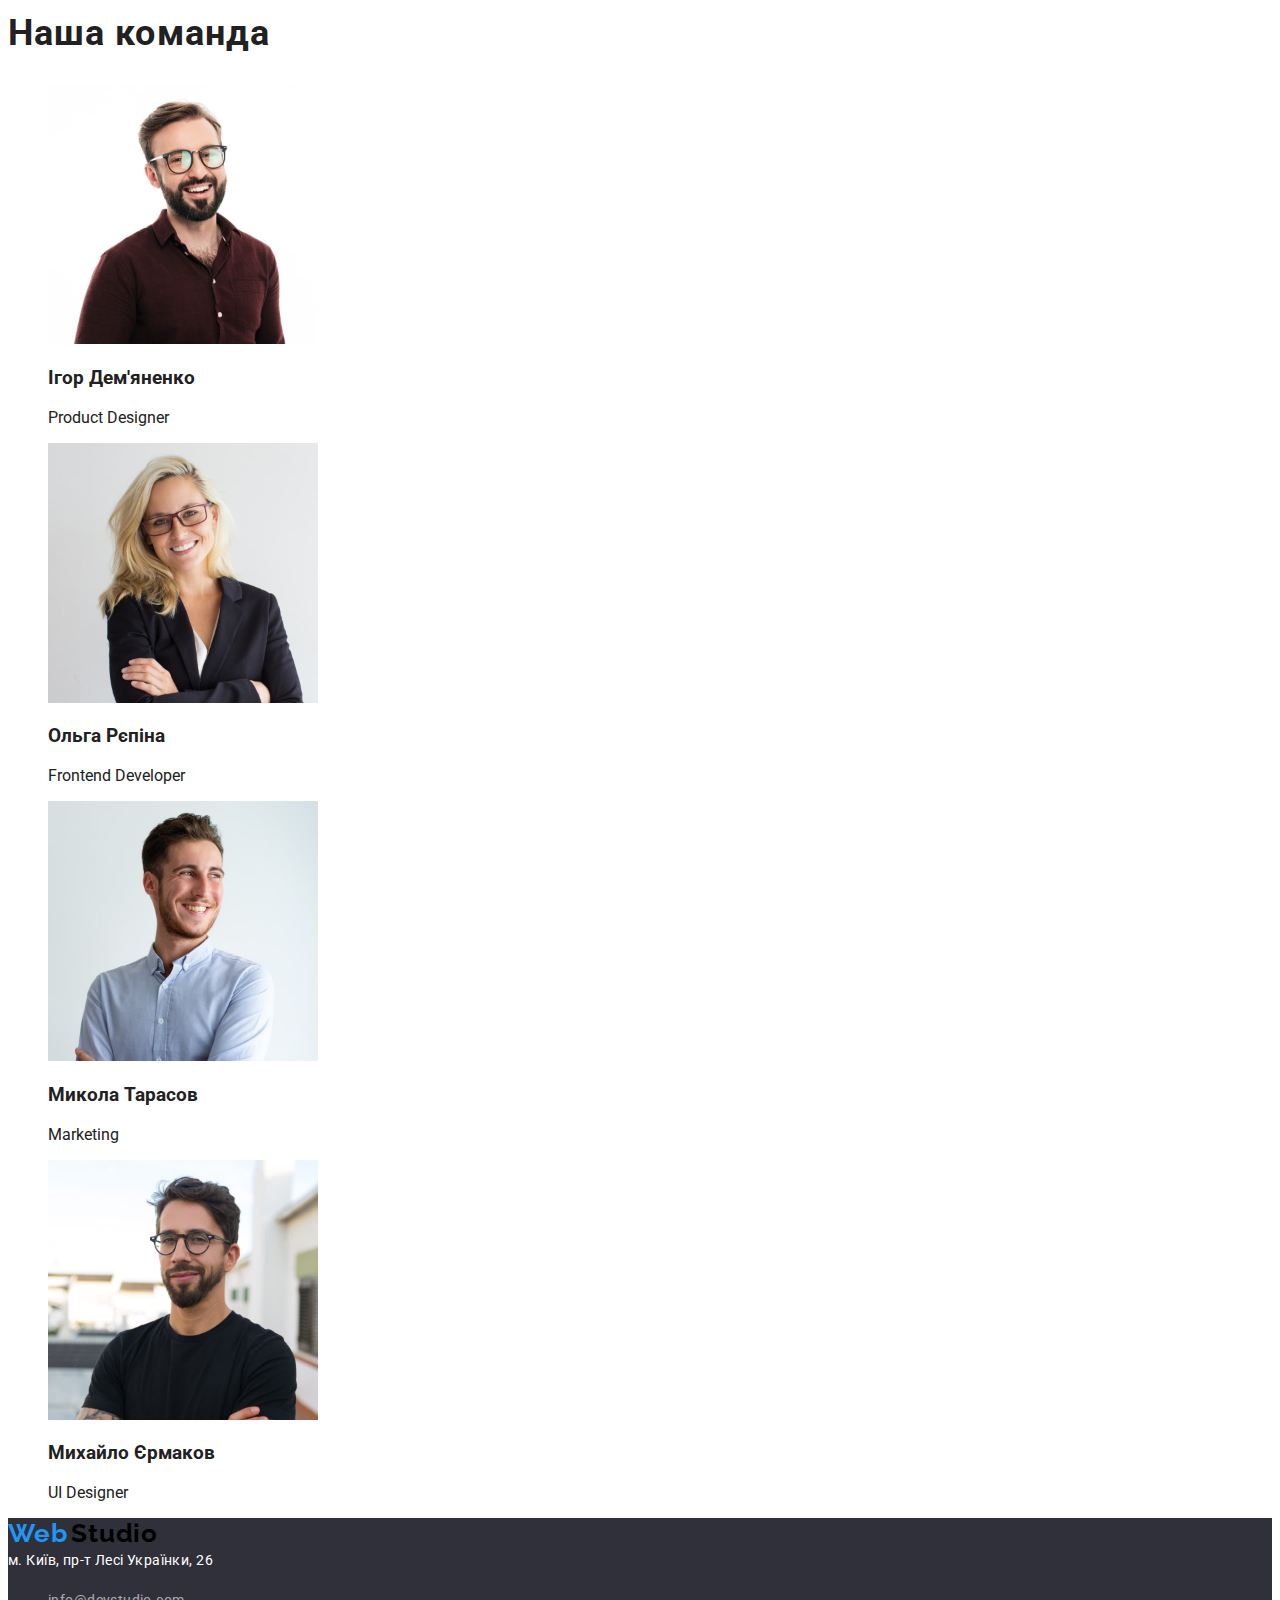
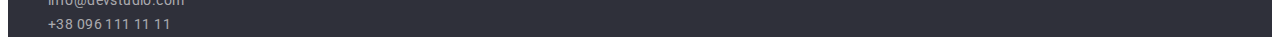
==== commit cbc91d57: "css hero" ====
--- a/index.html
+++ b/index.html
@@ -42,16 +42,17 @@
         </li>
       </ul>
     </header>
+
     <!-- Main -->
     <main class="studio-main">
       <!--Hero-->
       <section class="studio-hero">
         <h1 class="studiio-hero-title">Ефективні рішення для вашого бізнесу</h1>
-        <button type="button" class="studiio-hero-btn">Замовити послугу</button>
+        <button type="button" class="studio-hero-btn">Замовити послугу</button>
       </section>
       <!--Our advantages-->
       <section class="advantages">
-        <h2 class="advantages-title">Наші переваги</h2>
+        <h2 class="advantages-title visually-hidden">Наші переваги</h2>
         <ul class="advantages-list list">
           <li class="advanteges-item">
             <h3 class="advantages-name">УВАГА ДО ДЕТАЛЕЙ</h3>
@@ -61,7 +62,7 @@
             </p>
           </li>
           <li class="advanteges-item">
-            <h class="advantages-name" 3>ПУНКТУАЛЬНІСТЬ</h>
+            <h3 class="advantages-name">ПУНКТУАЛЬНІСТЬ</h3>
             <p class="advantages-text">
               Завдання організації, особливо рамки і місце навчання кадрів тягне
               у себе.
@@ -73,8 +74,8 @@
               Так само консультація з широким активом значною мірою зумовлює.
             </p>
           </li>
-          <li class="advanteges-item link">
-            <h class="advantages-name" 3>СУЧАСНІ ТЕХНОЛОГІЇ</h>
+          <li class="advanteges-item">
+            <h3 class="advantages-name">СУЧАСНІ ТЕХНОЛОГІЇ</h3>
             <p class="advantages-text">
               Значимість цих проблем настільки очевидна, що реалізація планових
               завдань.
--- a/css/styles.css
+++ b/css/styles.css
@@ -14,55 +14,65 @@
   --logo-color-2: #000000;
   --first-background-color: #ffffff;
   --second-background-color: #2f303a;
-  
 }
 body {
   font-family: "roboto", sans-serif;
   color: var(--main-text-color);
 }
+h2 {
+font-size: 36px;
+line-height: 1.16;
+letter-spacing: 0.03em;
+color: var(--main-text-color);
+}
 /* ----------STUDIO PEGE MAIN----------  */
-.studio-hero {
-  background-color:var(--second-background-color);
+.studio-main {
+}
+.studio-hero {}
 }
 .studiio-hero-title {
+font-style: normal;
 font-weight: 900;
 font-size: 44px;
 line-height: 1.36;
 text-align: center;
 letter-spacing: 0.06em;
 text-transform: uppercase;
-color:var(--first-background-color);
-}
-.studiio-hero-btn {
-  font-weight: 700;
+color: var(--third-text-color);
+}
+.studio-hero-btn {
+font-family: inherit;
+font-style: normal;
+font-weight: 700;
 font-size: 16px;
 line-height: 1.88;
+color:var(--btn-hover-color);
 display: flex;
 align-items: center;
 text-align: center;
 letter-spacing: 0.06em;
-color: #FFFFFF;
-background-color: var(--logo-color-1);
-}
-.advantages {
-}
-.advantages-title {
-}
-.advantages-list {
-}
-.list {
-}
-.advanteges-item {
-}
-.advantages-name {
-}
-.advantages-text {
-}
-.link {
+background:var(--logo-color-1);
+box-shadow: 0px 4px 4px rgba(0, 0, 0, 0.15);
+border-radius: 4px;
+}
+
+.advantages-name{
+font-size: 14px;
+line-height: 1.14;
+letter-spacing: 0.03em;
+text-transform: uppercase;
+color:var(--main-text-color);
+}
+.advantages-text{
+font-size: 14px;
+line-height: 1.71;
+letter-spacing: 0.03em;
+color:var(--second-text-color);
 }
 .company-servise {
 }
 .service-title {
+
 }
 .serviise-list {
 }
@@ -82,11 +92,10 @@
 }
 .team-post {
 }
+
+/* ----------------------------------------------- */
 .list {
   list-style: none;
-}
-.link {
-  text-decoration: none;
 }
 .link:hover,
 .link:focus {
@@ -104,9 +113,14 @@
   clip-path: inset(50%);
   margin: -1px;
 }
+
 /* ----------SITE HEADER---------- */
 .site-header {
   background-color: var(--first-background-color);
+}
+.site-logo,
+.site-nav-link {
+  text-decoration: none;
 }
 .logo-word-web {
   font-family: "Raleway", sans-serif;
@@ -138,6 +152,7 @@
   line-height: 1.14;
   letter-spacing: 0.02em;
   color: var(--second-text-color);
+  text-decoration: none;
 }
 /*----------PORTFOLIO PAGE MAIN----------*/
 .filter-btn {
@@ -165,6 +180,9 @@
   border-radius: 4px;
 }
 /* ----------PORTFOIO PROJECTS---------- */
+.project {
+  text-decoration: none;
+}
 .project-title {
   font-weight: 700;
   font-size: 18px;
@@ -181,7 +199,7 @@
 }
 /* ----------FOOTER---------- */
 .footeer {
-  background-color: var(--second-background-color));
+  background-color: var(--second-background-color);
 }
 .adress {
   font-style: normal;
@@ -191,6 +209,7 @@
   line-height: 1.71;
   letter-spacing: 0.03em;
   color: var(--third-text-color);
+  text-decoration: none;
 }
 .footer-contacts {
   font-weight: 400;
@@ -198,4 +217,5 @@
   line-height: 1.71;
   letter-spacing: 0.03em;
   color: rgba(255, 255, 255, 0.6);
-}
+  text-decoration: none;
+}
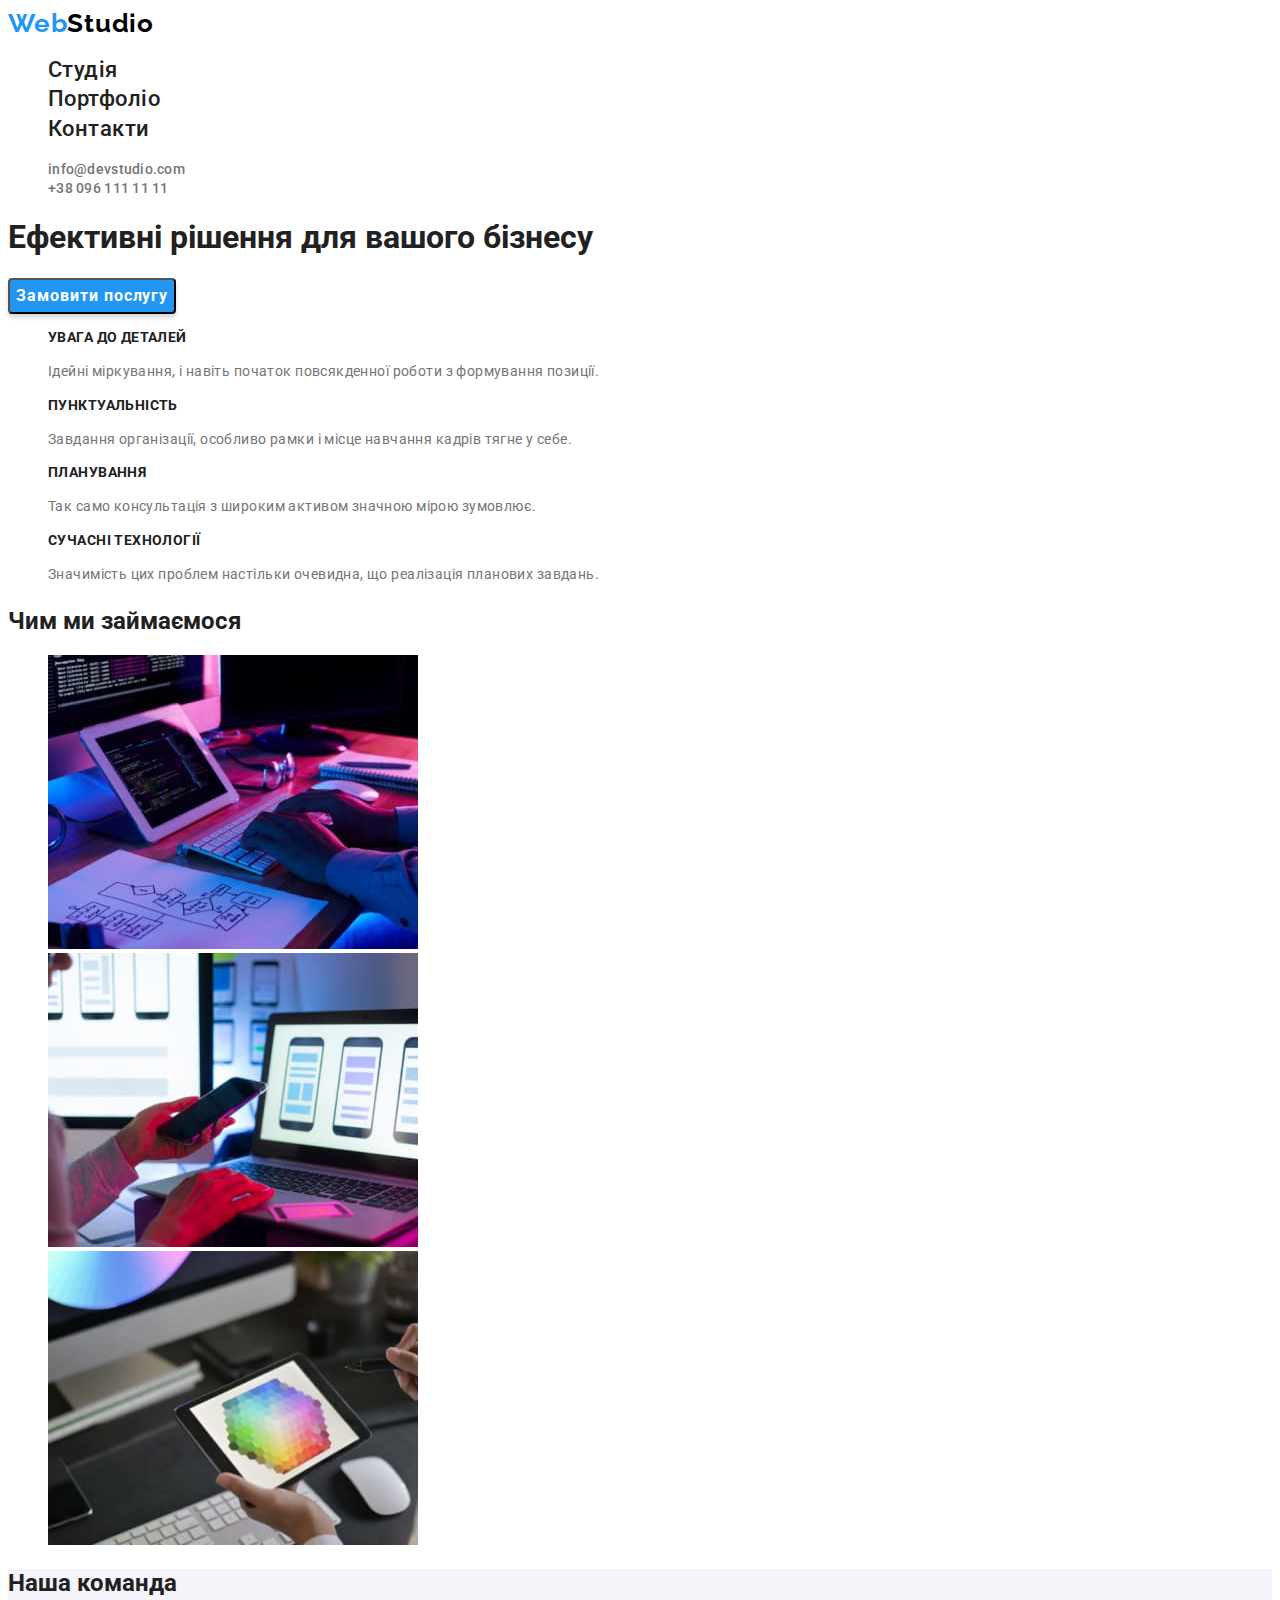
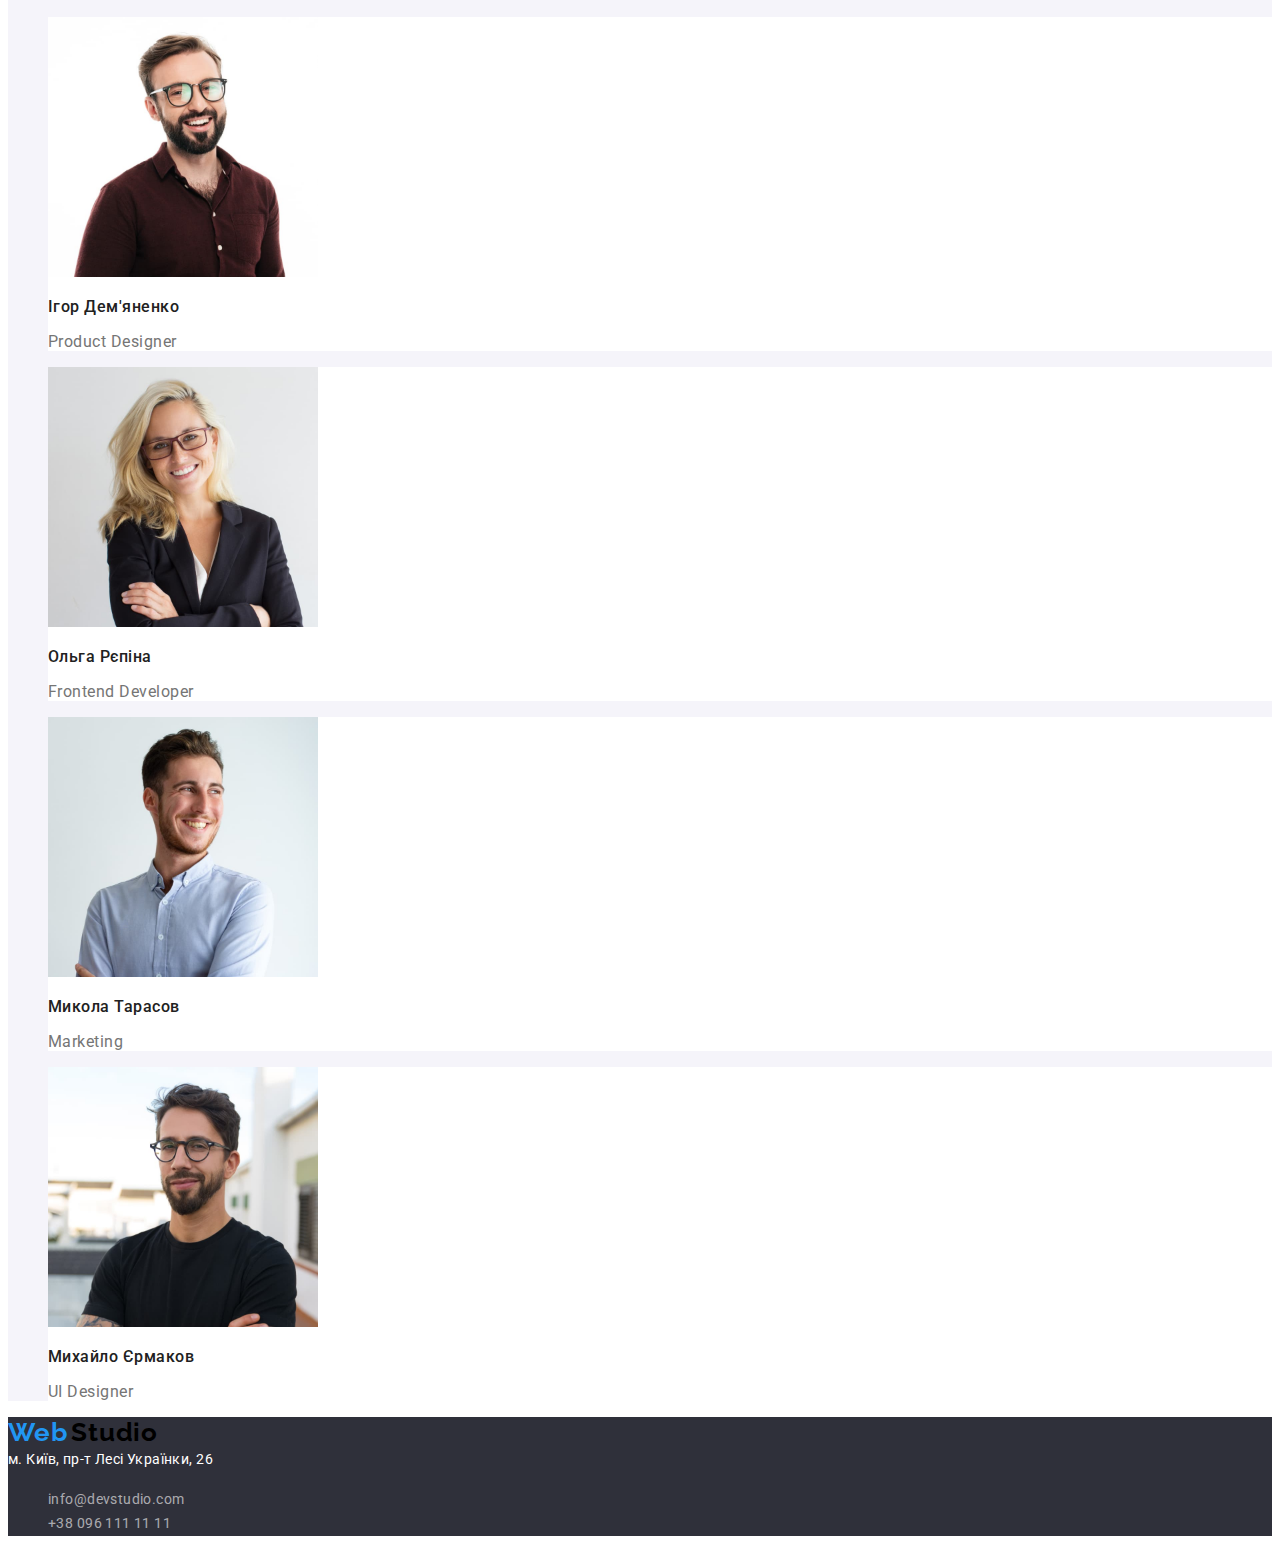
==== commit 4178863a: "css for first page" ====
--- a/index.html
+++ b/index.html
@@ -114,7 +114,7 @@
       <section class="team">
         <h2 class="team-title">Наша команда</h2>
         <ul class="team-list list">
-          <li class="team-item link">
+          <li class="team-item">
             <img
               src="./imajes/product_designer.jpg"
               alt="Фото продуктового дизайнера"
@@ -122,9 +122,9 @@
               class="team-img"
             />
             <h3 class="team-member">Ігор Дем'яненко</h3>
-            <p class="team-post">Product Designer</p>
+            <p class="team-position">Product Designer</p>
           </li>
-          <li class="team-item link">
+          <li class="team-item">
             <img
               src="./imajes/front-end-developer.jpg"
               alt="Фото фронтенд розробника"
@@ -132,9 +132,9 @@
               class="team-img"
             />
             <h3 class="team-member">Ольга Рєпіна</h3>
-            <p class="team-post">Frontend Developer</p>
+            <p class="team-position">Frontend Developer</p>
           </li>
-          <li class="team-item link">
+          <li class="team-item">
             <img
               src="./imajes/marketiing.jpg"
               alt="Фото маркетолога"
@@ -142,9 +142,9 @@
               class="team-img"
             />
             <h3 class="team-member">Микола Тарасов</h3>
-            <p class="team-post">Marketing</p>
+            <p class="team-position">Marketing</p>
           </li>
-          <li class="team-item link">
+          <li class="team-item">
             <img
               src="./imajes/ui-designer.jpg"
               alt="Фото дизайнера"
@@ -152,7 +152,7 @@
               class="team-img"
             />
             <h3 class="team-member">Михайло Єрмаков</h3>
-            <p class="team-post">UI Designer</p>
+            <p class="team-position">UI Designer</p>
           </li>
         </ul>
       </section>
--- a/css/styles.css
+++ b/css/styles.css
@@ -19,7 +19,10 @@
   font-family: "roboto", sans-serif;
   color: var(--main-text-color);
 }
-h2 {
+.advantages-title,
+.service-title,
+.team-title,
+ {
 font-size: 36px;
 line-height: 1.16;
 letter-spacing: 0.03em;
@@ -79,18 +82,29 @@
 .service-item {
 }
 .team {
+  background-color:var(--btn-background-color);
 }
 .team-title {
 }
 .team-list {
 }
 .team-item {
+  background-color: var(--third-text-color);
 }
 .team-img {
 }
 .team-member {
-}
-.team-post {
+font-weight: 500;
+font-size: 16px;
+line-height: 19px;
+letter-spacing: 0.03em;
+color:var(--main-text-color)
+}
+.team-position {
+font-size: 16px;
+line-height: 19px;
+letter-spacing: 0.03em;
+color: var(--second-text-color);
 }
 
 /* ----------------------------------------------- */
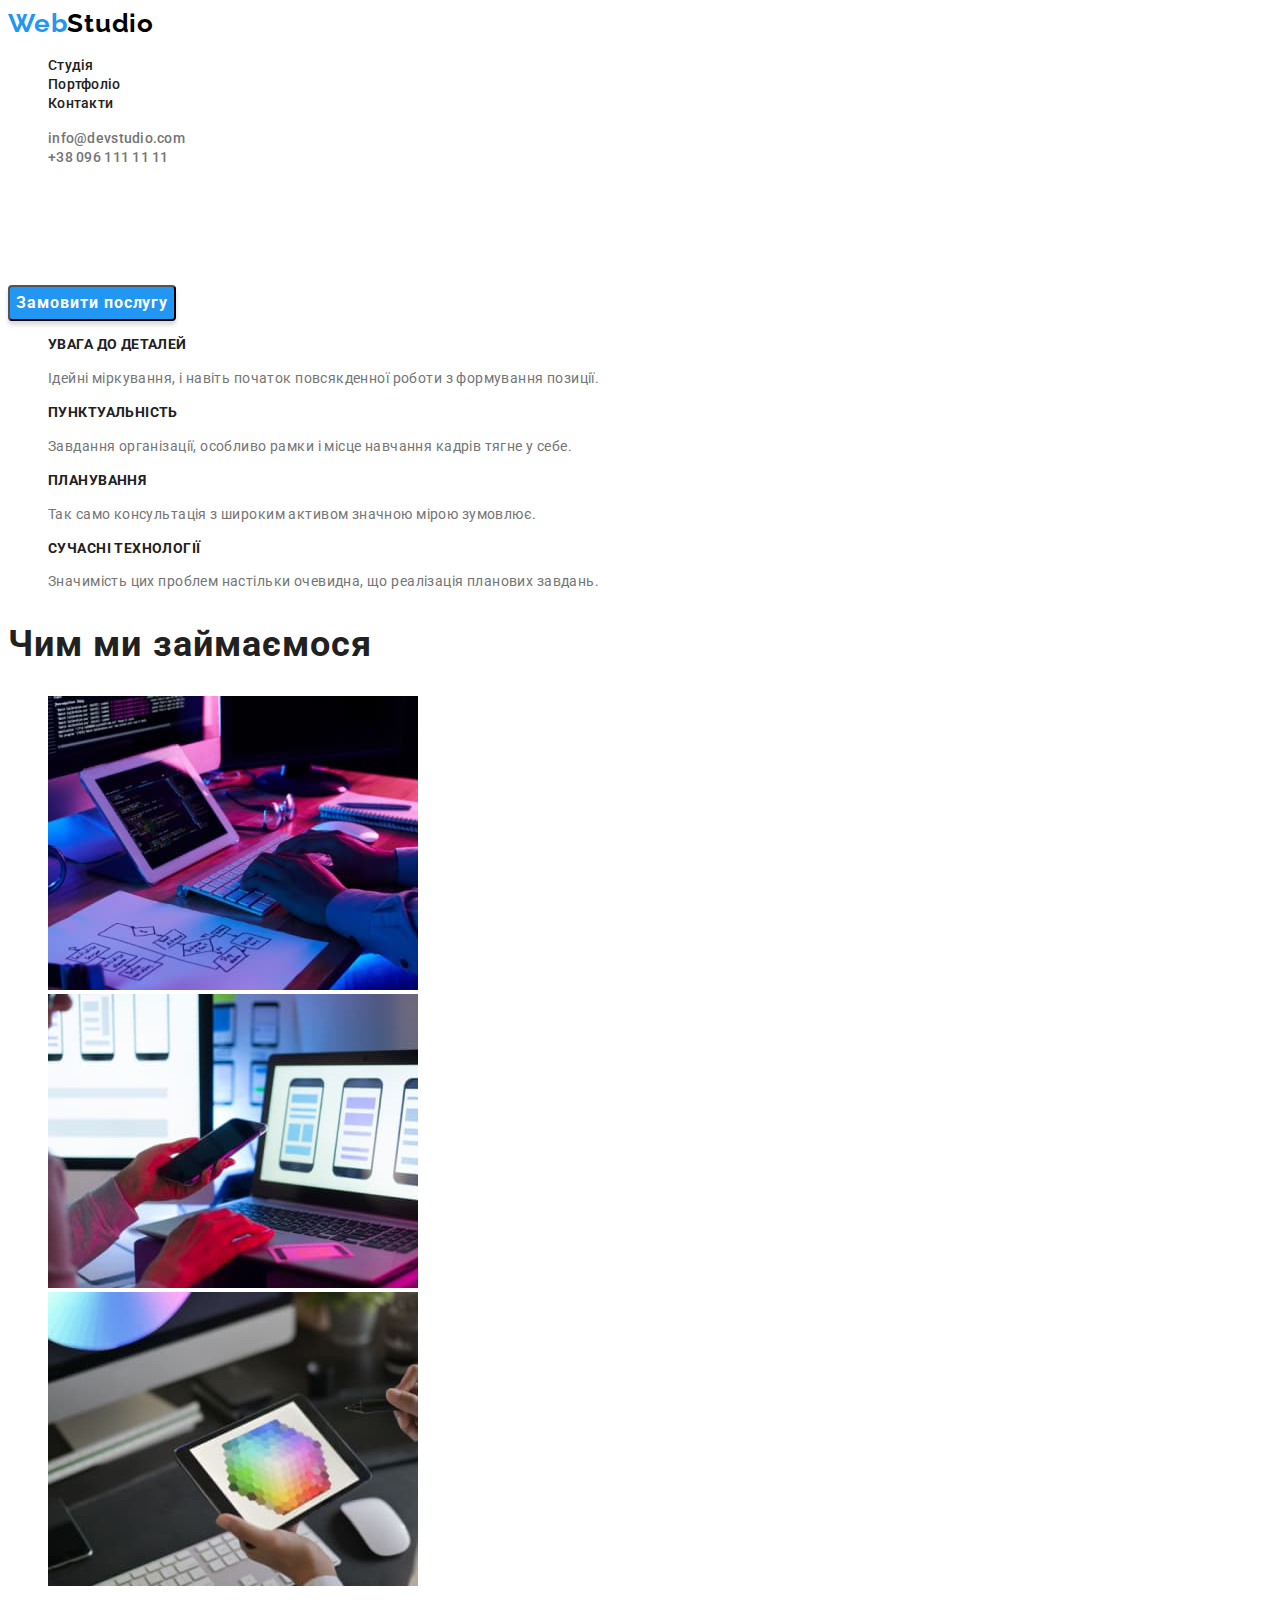
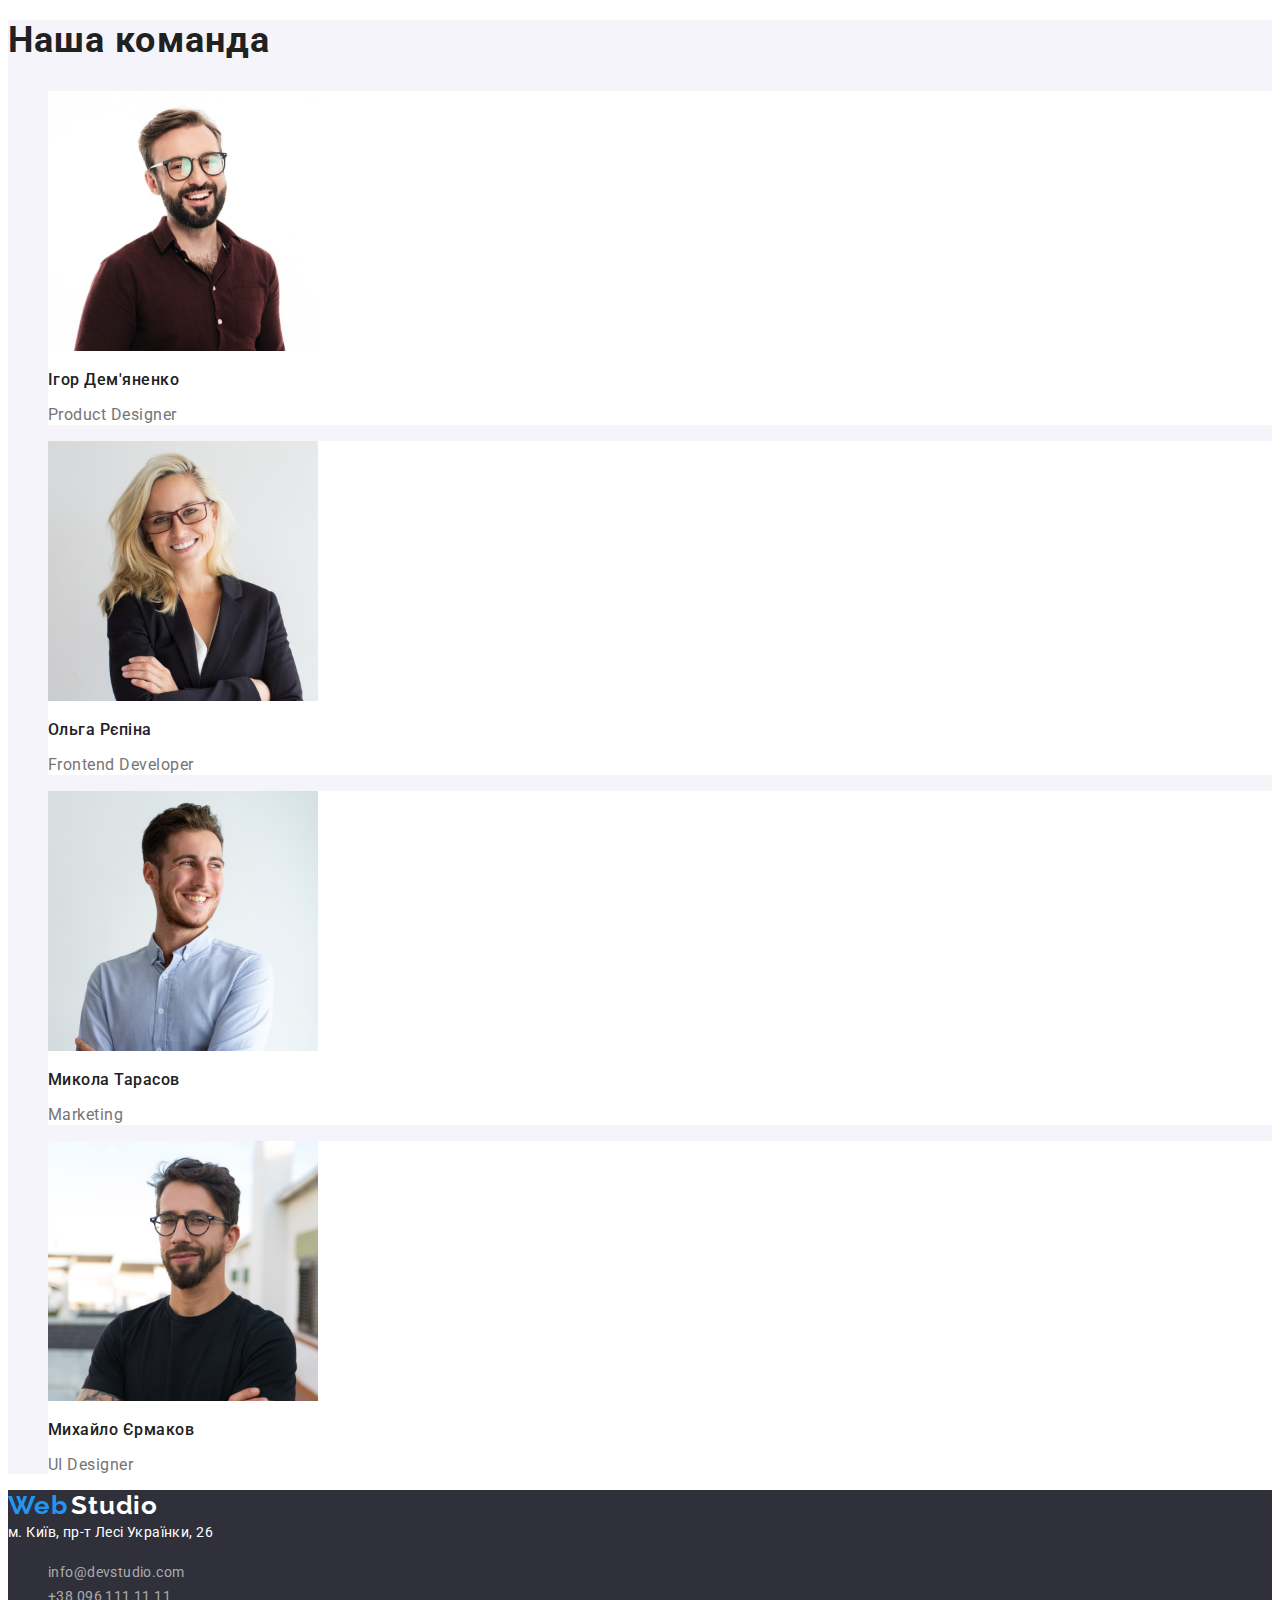
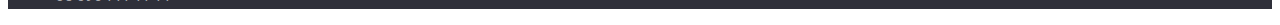
==== commit e76cf7f1: "full css" ====
--- a/index.html
+++ b/index.html
@@ -161,7 +161,7 @@
     <footer class="footeer">
       <a href="./index.html" class="site-logo link">
         <span class="logo-word-web">Web</span>
-        <span class="logo-word-studio">Studio</span>
+        <span class="footer-logo-word">Studio</span>
       </a>
       <address class="adress">
         <a
--- a/css/styles.css
+++ b/css/styles.css
@@ -19,74 +19,59 @@
   font-family: "roboto", sans-serif;
   color: var(--main-text-color);
 }
+button {
+  cursor: pointer;
+}
 .advantages-title,
 .service-title,
-.team-title,
- {
-font-size: 36px;
-line-height: 1.16;
-letter-spacing: 0.03em;
-color: var(--main-text-color);
+.team-title {
+  font-size: 36px;
+  line-height: 1.16;
+  letter-spacing: 0.03em;
+  color: var(--main-text-color);
 }
 /* ----------STUDIO PEGE MAIN----------  */
-.studio-main {
-}
-.studio-hero {}
-}
 .studiio-hero-title {
-font-style: normal;
-font-weight: 900;
-font-size: 44px;
-line-height: 1.36;
-text-align: center;
-letter-spacing: 0.06em;
-text-transform: uppercase;
-color: var(--third-text-color);
+  font-style: normal;
+  font-weight: 900;
+  font-size: 44px;
+  line-height: 1.36;
+  text-align: center;
+  letter-spacing: 0.06em;
+  text-transform: uppercase;
+  color: var(--third-text-color);
 }
 .studio-hero-btn {
-font-family: inherit;
-font-style: normal;
-font-weight: 700;
-font-size: 16px;
-line-height: 1.88;
-color:var(--btn-hover-color);
-display: flex;
-align-items: center;
-text-align: center;
-letter-spacing: 0.06em;
-background:var(--logo-color-1);
-box-shadow: 0px 4px 4px rgba(0, 0, 0, 0.15);
-border-radius: 4px;
+  font-family: inherit;
+  font-style: normal;
+  font-weight: 700;
+  font-size: 16px;
+  line-height: 1.88;
+  color: var(--btn-hover-color);
+  display: flex;
+  align-items: center;
+  text-align: center;
+  letter-spacing: 0.06em;
+  background: var(--logo-color-1);
+  box-shadow: 0px 4px 4px rgba(0, 0, 0, 0.15);
+  border-radius: 4px;
 }
 
-.advantages-name{
-font-size: 14px;
-line-height: 1.14;
-letter-spacing: 0.03em;
-text-transform: uppercase;
-color:var(--main-text-color);
-}
-.advantages-text{
-font-size: 14px;
-line-height: 1.71;
-letter-spacing: 0.03em;
-color:var(--second-text-color);
-}
-.company-servise {
-}
-.service-title {
-
-}
-.serviise-list {
-}
-.service-item {
+.advantages-name {
+  font-size: 14px;
+  line-height: 1.14;
+  letter-spacing: 0.03em;
+  text-transform: uppercase;
+  color: var(--main-text-color);
+}
+.advantages-text {
+  font-size: 14px;
+  line-height: 1.71;
+  letter-spacing: 0.03em;
+  color: var(--second-text-color);
 }
 .team {
-  background-color:var(--btn-background-color);
-}
-.team-title {
-}
-.team-list {
+  background-color: var(--btn-background-color);
 }
 .team-item {
   background-color: var(--third-text-color);
@@ -94,20 +79,18 @@
 .team-img {
 }
 .team-member {
-font-weight: 500;
-font-size: 16px;
-line-height: 19px;
-letter-spacing: 0.03em;
-color:var(--main-text-color)
+  font-weight: 500;
+  font-size: 16px;
+  line-height: 1.18;
+  letter-spacing: 0.03em;
+  color: var(--main-text-color);
 }
 .team-position {
-font-size: 16px;
-line-height: 19px;
-letter-spacing: 0.03em;
-color: var(--second-text-color);
-}
-
-/* ----------------------------------------------- */
+  font-size: 16px;
+  line-height: 1.18;
+  letter-spacing: 0.03em;
+  color: var(--second-text-color);
+}
 .list {
   list-style: none;
 }
@@ -127,7 +110,6 @@
   clip-path: inset(50%);
   margin: -1px;
 }
-
 /* ----------SITE HEADER---------- */
 .site-header {
   background-color: var(--first-background-color);
@@ -155,8 +137,8 @@
 }
 .site-nav-link {
   font-weight: 500;
-  font-size: 22px;
-  line-height: 1.33;
+  font-size: 14px;
+  line-height: 1.14;
   letter-spacing: 0.02em;
   color: var(--main-link-color);
 }
@@ -198,23 +180,29 @@
   text-decoration: none;
 }
 .project-title {
-  font-weight: 700;
   font-size: 18px;
   line-height: 2;
   letter-spacing: 0.06em;
   color: var(--main-text-color);
 }
 .project-type {
-  font-weight: 400;
   font-size: 16px;
   line-height: 1.87;
   letter-spacing: 0.03em;
   color: var(--second-text-color);
 }
-/* ----------FOOTER---------- */
+/* ----------SITE FOOTER---------- */
 .footeer {
   background-color: var(--second-background-color);
 }
+.footer-logo-word {
+  font-family: "Raleway", sans-serif;
+  font-weight: 700;
+  font-size: 26px;
+  line-height: 1.19;
+  letter-spacing: 0.03em;
+  color: var(--third-text-color);
+}
 .adress {
   font-style: normal;
 }
@@ -226,7 +214,6 @@
   text-decoration: none;
 }
 .footer-contacts {
-  font-weight: 400;
   font-size: 14px;
   line-height: 1.71;
   letter-spacing: 0.03em;
